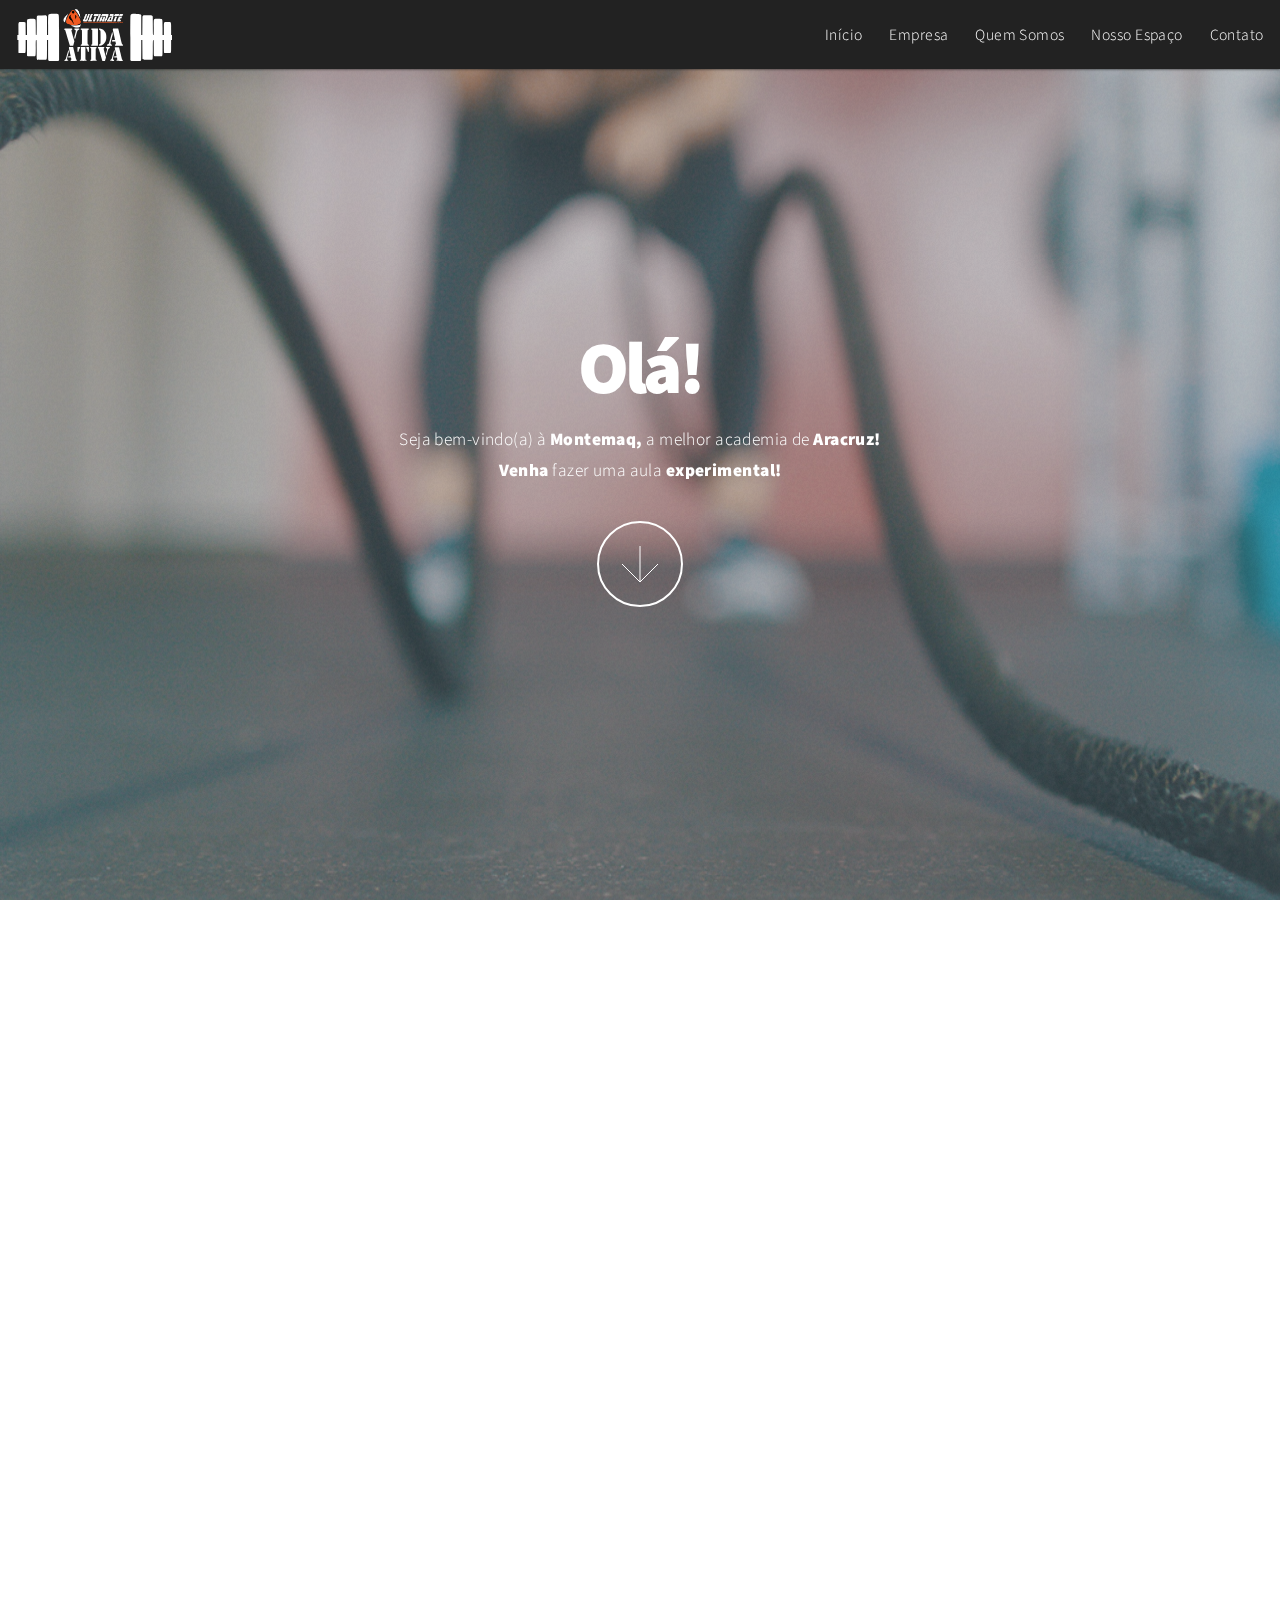
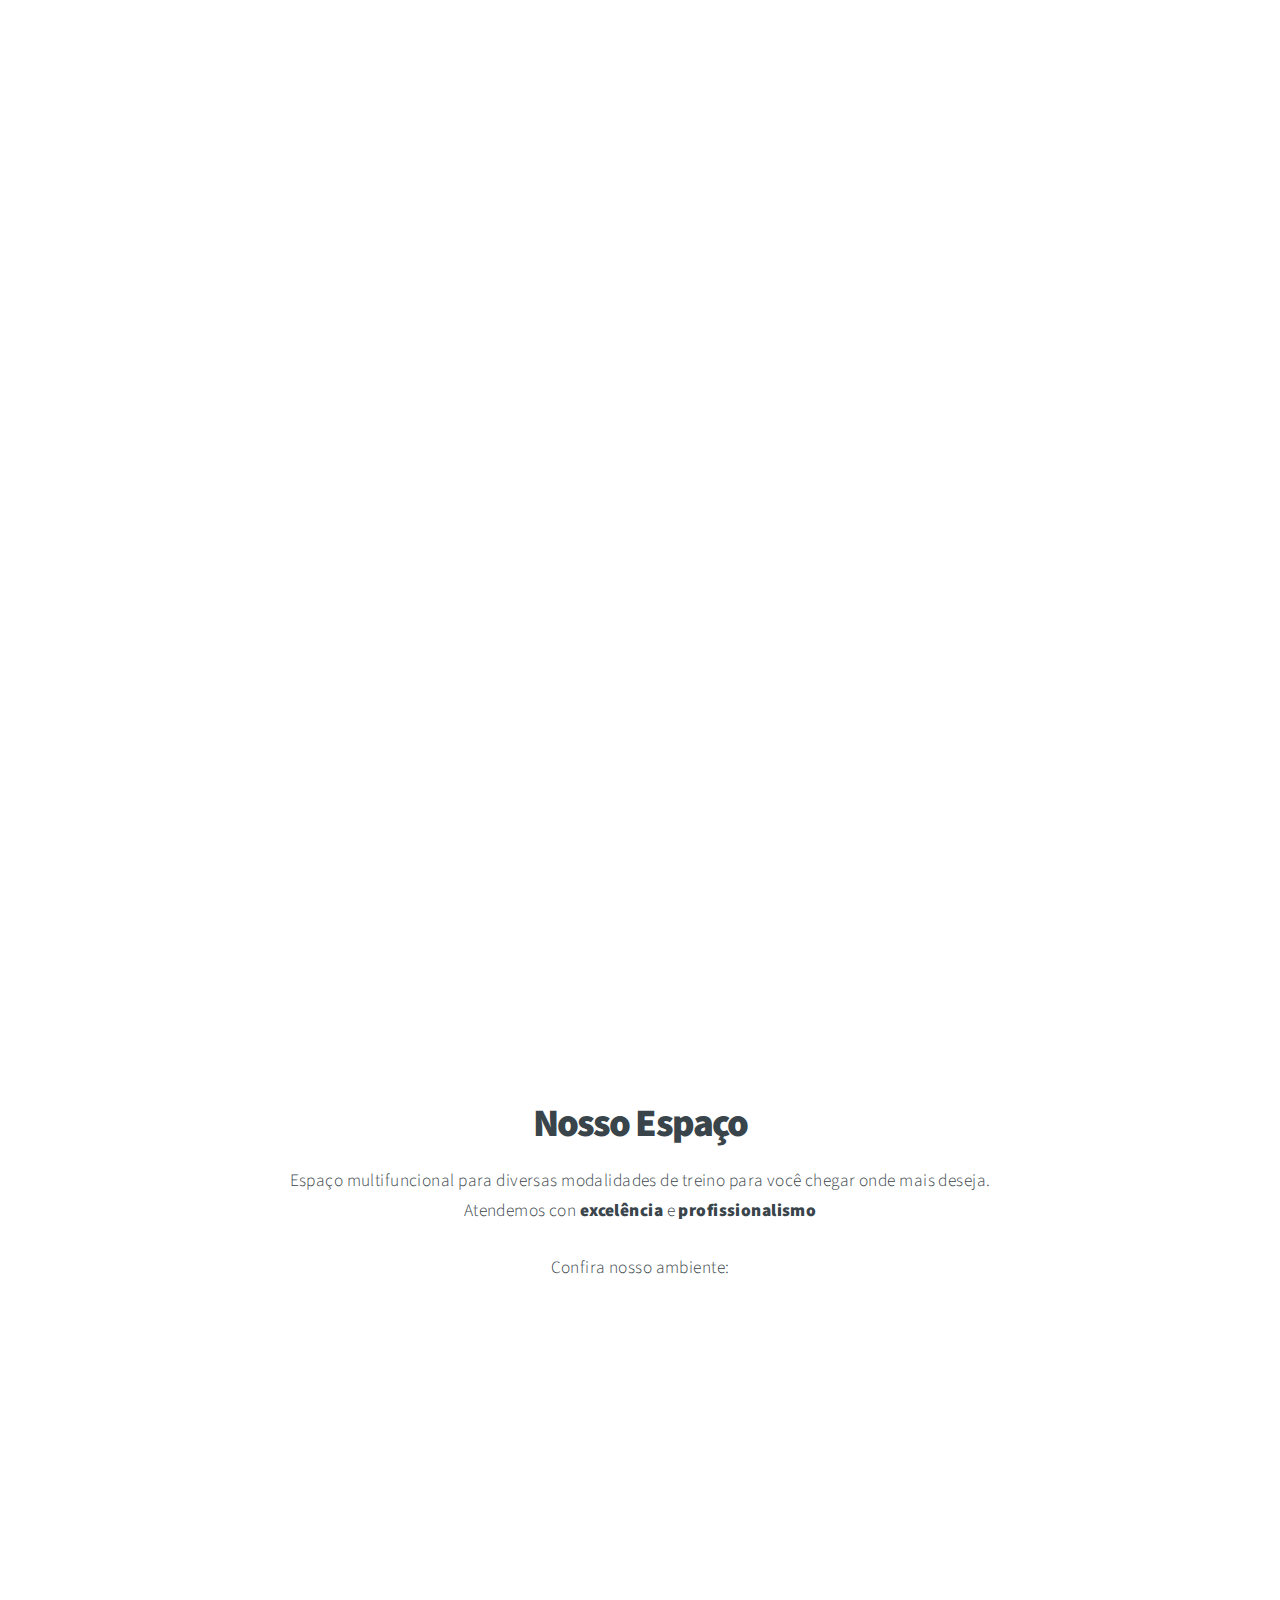
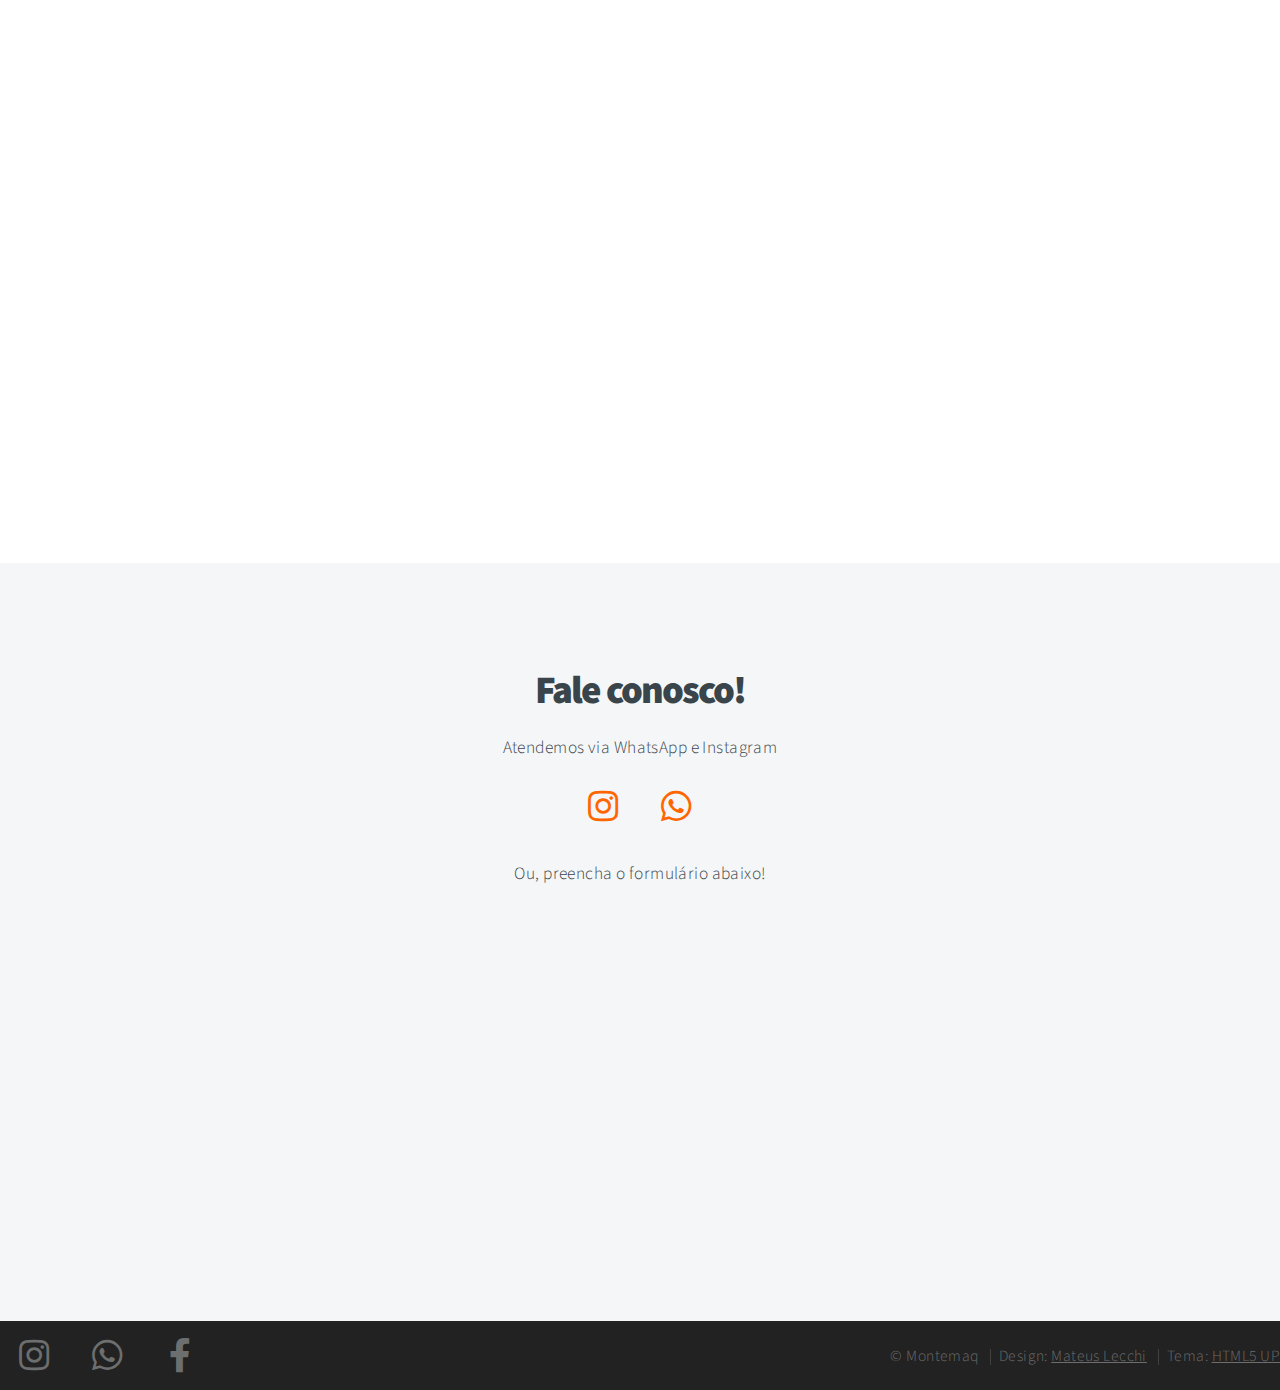
==== index.html @ 5dbc98a2 "First" ====
<!DOCTYPE HTML>
<!--
	Big Picture by HTML5 UP
	html5up.net | @ajlkn
	Free for personal and commercial use under the CCA 3.0 license (html5up.net/license)
-->
<html lang="pt-br">
	<head>
		<title>Montemaq</title>
		<meta charset="utf-8" />
		<meta name="description" content="Qualidade, competência e compromisso! Metalurgia, metalmecânica, entre em contato!">
		<meta name="keywords" content="metalurgia,mestalmecanica">
		<meta name="author" content="Montemaq">
		<meta name="theme-color" content="#ff6600"/>
		<link rel="manifest" href="manifest.json">
		<link rel="icon" href="images/icon.png" type="image/png">
		<link rel="apple-touch-icon" href="images/logo_apple.png">
		<meta name="viewport" content="width=device-width, initial-scale=1" />
		<link rel="stylesheet" href="assets/css/main.css" />
		<noscript><link rel="stylesheet" href="assets/css/noscript.css" /></noscript>
	</head>
	<body class="is-preload">

		<!-- Header -->
			<header id="header">
				<img src="images/logo.svg" alt="Logo Montemaq">
				<nav>
					<ul>
						<li><a href="#inicio">Início</a></li>
						<li><a href="#empresa">Empresa</a></li>
						<li><a href="#quemsomos">Quem Somos</a></li>
						<li><a href="#nossoespaco">Nosso Espaço</a></li>
						<li><a href="#contato">Contato</a></li>
					</ul>
				</nav>
			</header>

		<!-- inicio -->
			<section id="inicio" class="main style1 dark fullscreen">
				<div class="content">
					<header>
						<h2>Olá!</h2>
					</header>
					<p>Seja bem-vindo(a) à <strong>Montemaq,</strong> a melhor academia de <strong>Aracruz!</strong><br />
					<strong>Venha</strong> fazer uma aula <strong>experimental!</strong></p>
					<footer>
						<a href="#empresa" class="button style2 down">More</a>
					</footer>
				</div>
			</section>

		<!-- empresa -->
			<section id="empresa" class="main style2 right dark fullscreen">
				<div class="content box style2">
					<header>
						<h2>Seja Vida Ativa!</h2>
					</header>
					<p>Ambiente agradável, profissionais qualificados, excelente estrutura, ta esperando o que? <strong>Vem treinar com a gente!</strong></p>
				</div>
				<a href="#quemsomos" class="button style2 down anchored">Next</a>
			</section>

		<!-- quemsomos -->
			<section id="quemsomos" class="main style2 left dark fullscreen">
				<div class="content box style2">
					<header>
						<h2>Quem Somos</h2>
					</header>
					<p>Fundada em 2015 a Vida Ativa tem como objetivo atisfazer as necessidades de nossos clientes em relação à saúde física, estética e ao bem estar geral, com atividades físicas planejadas com muito criterio. Para isso procuramos reunir o melhor de nossas capacidades e do conhecimento científico disponível na concepção e desenvolvimento destas atividades, sempre na busca da melhor eficácia e qualidade na prestação desde serviço, num ambiente favorável, descontraído e prazeroso.</p>
				</div>
				<a href="#nossoespaco" class="button style2 down anchored">Next</a>
			</section>

		<!-- nossoespaco -->
			<section id="nossoespaco" class="main style3 primary">
				<div class="content">
					<header>
						<h2>Nosso Espaço</h2>
						<p>Espaço multifuncional para diversas modalidades de treino para você chegar onde mais deseja. Atendemos con <strong>excelência</strong> e <strong>profissionalismo</strong></p>
						<p>Confira nosso ambiente:</p>
					</header>

					<!-- Gallery  -->
						<div class="gallery">
							<article class="from-left">
								<a href="images/fulls/01.jpg" class="image fit"><img src="images/thumbs/01.png" title="The Anonymous Red" alt="" /></a>
							</article>
							<article class="from-right">
								<a href="images/fulls/02.jpg" class="image fit"><img src="images/thumbs/02.png" title="Airchitecture II" alt="" /></a>
							</article>
							<article class="from-left">
								<a href="images/fulls/03.jpg" class="image fit"><img src="images/thumbs/03.png" title="Air Lounge" alt="" /></a>
							</article>
							<article class="from-right">
								<a href="images/fulls/04.jpg" class="image fit"><img src="images/thumbs/04.png" title="Carry on" alt="" /></a>
							</article>
							<article class="from-left">
								<a href="images/fulls/05.jpg" class="image fit"><img src="images/thumbs/05.png" title="The sparkling shell" alt="" /></a>
							</article>
							<article class="from-right">
								<a href="images/fulls/06.jpg" class="image fit"><img src="images/thumbs/06.png" title="Bent IX" alt="" /></a>
							</article>
						</div>

				</div>
			</section>

		<!-- contato -->
			<section id="contato" class="main style3 secondary">
				<div class="content">
					<header>
						<h2>Fale conosco!</h2>
						<p>Atendemos via WhatsApp e Instagram</p>
						<ul class="icons">
							<li><a href="#" class="icon brands fa-instagram fa-2x" aria-label="Instagram"><span class="label">Instagram</span></a></li>
							<li><a href="#" class="icon brands fa-whatsapp fa-2x" aria-label="WhatsApp"><span class="label">WhatsApp</span></a></li>
						</ul>
						<p>Ou, preencha o formulário abaixo!</p>
					</header>
					<div class="box">
						<form method="post" action="#">
							<div class="fields">
								<div class="field half"><input type="text" aria-label="Nome" name="name" placeholder="Nome" /></div>
								<div class="field half"><input type="email" aria-label="Email" name="email" placeholder="Email" /></div>
								<div class="field"><textarea name="message" aria-label="Mensagem" placeholder="Mensagem" rows="4"></textarea></div>
							</div>
							<ul class="actions special">
								<li><input type="submit" value="Enviar Mensagem" /></li>
							</ul>
						</form>
					</div>
				</div>
			</section>

		<!-- Footer -->
			<footer id="footer">

				<!-- Icons -->
					<ul class="icons">
						<li><a href="#" class="icon brands fa-instagram fa-2x" aria-label="Instagram"><span class="label">Instagram</span></a></li>
						<li><a href="#" class="icon brands fa-whatsapp fa-2x" aria-label="WhatsApp"><span class="label">WhatsApp</span></a></li>
						<li><a href="#" class="icon brands fa-facebook-f fa-2x" aria-label="Facebook"><span class="label">Facebook</span></a></li>
					</ul>

				<!-- Menu -->
					<ul class="menu">
						<li>&copy; Montemaq</li>
						<li>Design: <a href="https://mateuslecchi.com.br" target="_blank" rel="noopener">Mateus Lecchi</a></li>
						<li>Tema: <a href="https://html5up.net" target="_blank" rel="noopener">HTML5 UP</a></li>
					</ul>

			</footer>

		<!-- Scripts -->
			<script src="assets/js/jquery.min.js"></script>
			<script src="assets/js/jquery.poptrox.min.js"></script>
			<script src="assets/js/jquery.scrolly.min.js"></script>
			<script src="assets/js/jquery.scrollex.min.js"></script>
			<script src="assets/js/browser.min.js"></script>
			<script src="assets/js/breakpoints.min.js"></script>
			<script src="assets/js/util.js"></script>
			<script src="assets/js/main.js"></script>

			<script>
				// This is the "Offline page" service worker

				// Add this below content to your HTML page, or add the js file to your page at the very top to register service worker

				// Check compatibility for the browser we're running this in
				if ("serviceWorker" in navigator) {
				if (navigator.serviceWorker.controller) {
					console.log("[PWA Builder] active service worker found, no need to register");
				} else {
					// Register the service worker
					navigator.serviceWorker
					.register("pwabuilder-sw.js", {
						scope: "./"
					})
					.then(function (reg) {
						console.log("[PWA Builder] Service worker has been registered for scope: " + reg.scope);
					});
				}
				}

			</script>

	</body>
</html>
---- assets/css/main.css ----
@import url("https://fonts.googleapis.com/css?family=Source+Sans+Pro:300,900");
@import url("fontawesome-all.min.css");

/*
	Big Picture by HTML5 UP
	html5up.net | @ajlkn
	Free for personal and commercial use under the CCA 3.0 license (html5up.net/license)
*/

html, body, div, span, applet, object,
iframe, h1, h2, h3, h4, h5, h6, p, blockquote,
pre, a, abbr, acronym, address, big, cite,
code, del, dfn, em, img, ins, kbd, q, s, samp,
small, strike, strong, sub, sup, tt, var, b,
u, i, center, dl, dt, dd, ol, ul, li, fieldset,
form, label, legend, table, caption, tbody,
tfoot, thead, tr, th, td, article, aside,
canvas, details, embed, figure, figcaption,
footer, header, hgroup, menu, nav, output, ruby,
section, summary, time, mark, audio, video {
	margin: 0;
	padding: 0;
	border: 0;
	font-size: 100%;
	font: inherit;
	vertical-align: baseline;}

article, aside, details, figcaption, figure,
footer, header, hgroup, menu, nav, section {
	display: block;}

body {
	line-height: 1;
}

ol, ul {
	list-style: none;
}

blockquote, q {
	quotes: none;
}

	blockquote:before, blockquote:after, q:before, q:after {
		content: '';
		content: none;
	}

table {
	border-collapse: collapse;
	border-spacing: 0;
}

body {
	-webkit-text-size-adjust: none;
}

mark {
	background-color: transparent;
	color: inherit;
}

input::-moz-focus-inner {
	border: 0;
	padding: 0;
}

input, select, textarea {
	-moz-appearance: none;
	-webkit-appearance: none;
	-ms-appearance: none;
	appearance: none;
}

/* Basic */

	@-ms-viewport {
		width: device-width;
	}

	html {
		height: 100%;
	}

	html {
		box-sizing: border-box;
	}

	*, *:before, *:after {
		box-sizing: inherit;
	}

	body {
		background: #ffffff;
		height: 100%;
		min-width: 320px;
	}

		body.is-preload *, body.is-preload *:before, body.is-preload *:after {
			-moz-animation: none !important;
			-webkit-animation: none !important;
			-ms-animation: none !important;
			animation: none !important;
			-moz-transition: none !important;
			-webkit-transition: none !important;
			-ms-transition: none !important;
			transition: none !important;
		}

/* Spinner */

	@-moz-keyframes spinner-rotate {
		0% {
			-moz-transform: scale(1) rotate(0deg);
			-webkit-transform: scale(1) rotate(0deg);
			-ms-transform: scale(1) rotate(0deg);
			transform: scale(1) rotate(0deg);
		}

		100% {
			-moz-transform: scale(1) rotate(360deg);
			-webkit-transform: scale(1) rotate(360deg);
			-ms-transform: scale(1) rotate(360deg);
			transform: scale(1) rotate(360deg);
		}
	}

	@-webkit-keyframes spinner-rotate {
		0% {
			-moz-transform: scale(1) rotate(0deg);
			-webkit-transform: scale(1) rotate(0deg);
			-ms-transform: scale(1) rotate(0deg);
			transform: scale(1) rotate(0deg);
		}

		100% {
			-moz-transform: scale(1) rotate(360deg);
			-webkit-transform: scale(1) rotate(360deg);
			-ms-transform: scale(1) rotate(360deg);
			transform: scale(1) rotate(360deg);
		}
	}

	@-ms-keyframes spinner-rotate {
		0% {
			-moz-transform: scale(1) rotate(0deg);
			-webkit-transform: scale(1) rotate(0deg);
			-ms-transform: scale(1) rotate(0deg);
			transform: scale(1) rotate(0deg);
		}

		100% {
			-moz-transform: scale(1) rotate(360deg);
			-webkit-transform: scale(1) rotate(360deg);
			-ms-transform: scale(1) rotate(360deg);
			transform: scale(1) rotate(360deg);
		}
	}

	@keyframes spinner-rotate {
		0% {
			-moz-transform: scale(1) rotate(0deg);
			-webkit-transform: scale(1) rotate(0deg);
			-ms-transform: scale(1) rotate(0deg);
			transform: scale(1) rotate(0deg);
		}

		100% {
			-moz-transform: scale(1) rotate(360deg);
			-webkit-transform: scale(1) rotate(360deg);
			-ms-transform: scale(1) rotate(360deg);
			transform: scale(1) rotate(360deg);
		}
	}

/* Loader */

	@-moz-keyframes spinner-show {
		0% {
			opacity: 0;
		}

		100% {
			opacity: 1;
		}
	}

	@-webkit-keyframes spinner-show {
		0% {
			opacity: 0;
		}

		100% {
			opacity: 1;
		}
	}

	@-ms-keyframes spinner-show {
		0% {
			opacity: 0;
		}

		100% {
			opacity: 1;
		}
	}

	@keyframes spinner-show {
		0% {
			opacity: 0;
		}

		100% {
			opacity: 1;
		}
	}

	@-moz-keyframes spinner-hide {
		0% {
			-moz-transform: scale(1) rotate(0deg);
			-webkit-transform: scale(1) rotate(0deg);
			-ms-transform: scale(1) rotate(0deg);
			transform: scale(1) rotate(0deg);
			color: #e5e6e7;
			z-index: 100001;
			opacity: 1;
		}

		99% {
			-moz-transform: scale(1) rotate(360deg);
			-webkit-transform: scale(1) rotate(360deg);
			-ms-transform: scale(1) rotate(360deg);
			transform: scale(1) rotate(360deg);
			color: #e5e6e7;
			z-index: 100001;
			opacity: 0;
		}

		100% {
			-moz-transform: scale(1) rotate(360deg);
			-webkit-transform: scale(1) rotate(360deg);
			-ms-transform: scale(1) rotate(360deg);
			transform: scale(1) rotate(360deg);
			color: #e5e6e7;
			z-index: -1;
			opacity: 0;
		}
	}

	@-webkit-keyframes spinner-hide {
		0% {
			-moz-transform: scale(1) rotate(0deg);
			-webkit-transform: scale(1) rotate(0deg);
			-ms-transform: scale(1) rotate(0deg);
			transform: scale(1) rotate(0deg);
			color: #e5e6e7;
			z-index: 100001;
			opacity: 1;
		}

		99% {
			-moz-transform: scale(1) rotate(360deg);
			-webkit-transform: scale(1) rotate(360deg);
			-ms-transform: scale(1) rotate(360deg);
			transform: scale(1) rotate(360deg);
			color: #e5e6e7;
			z-index: 100001;
			opacity: 0;
		}

		100% {
			-moz-transform: scale(1) rotate(360deg);
			-webkit-transform: scale(1) rotate(360deg);
			-ms-transform: scale(1) rotate(360deg);
			transform: scale(1) rotate(360deg);
			color: #e5e6e7;
			z-index: -1;
			opacity: 0;
		}
	}

	@-ms-keyframes spinner-hide {
		0% {
			-moz-transform: scale(1) rotate(0deg);
			-webkit-transform: scale(1) rotate(0deg);
			-ms-transform: scale(1) rotate(0deg);
			transform: scale(1) rotate(0deg);
			color: #e5e6e7;
			z-index: 100001;
			opacity: 1;;
		}

		99% {
			-moz-transform: scale(1) rotate(360deg);
			-webkit-transform: scale(1) rotate(360deg);
			-ms-transform: scale(1) rotate(360deg);
			transform: scale(1) rotate(360deg);
			color: #e5e6e7;
			z-index: 100001;
			opacity: 0;
		}

		100% {
			-moz-transform: scale(1) rotate(360deg);
			-webkit-transform: scale(1) rotate(360deg);
			-ms-transform: scale(1) rotate(360deg);
			transform: scale(1) rotate(360deg);
			color: #e5e6e7;
			z-index: -1;
			opacity: 0;
		}
	}

	@keyframes spinner-hide {
		0% {
			-moz-transform: scale(1) rotate(0deg);
			-webkit-transform: scale(1) rotate(0deg);
			-ms-transform: scale(1) rotate(0deg);
			transform: scale(1) rotate(0deg);
			color: #e5e6e7;
			z-index: 100001;
			opacity: 1;
		}

		99% {
			-moz-transform: scale(1) rotate(360deg);
			-webkit-transform: scale(1) rotate(360deg);
			-ms-transform: scale(1) rotate(360deg);
			transform: scale(1) rotate(360deg);
			color: #e5e6e7;
			z-index: 100001;
			opacity: 0;
		}

		100% {
			-moz-transform: scale(1) rotate(360deg);
			-webkit-transform: scale(1) rotate(360deg);
			-ms-transform: scale(1) rotate(360deg);
			transform: scale(1) rotate(360deg);
			color: #e5e6e7;
			z-index: -1;
			opacity: 0;
		}
	}

	@-moz-keyframes overlay-hide {
		0% {
			opacity: 1;
			z-index: 100000;
		}

		15% {
			opacity: 1;
			z-index: 100000;
		}

		99% {
			opacity: 0;
			z-index: 100000;
		}

		100% {
			opacity: 0;
			z-index: -1;
		}
	}

	@-webkit-keyframes overlay-hide {
		0% {
			opacity: 1;
			z-index: 100000;
		}

		15% {
			opacity: 1;
			z-index: 100000;
		}

		99% {
			opacity: 0;
			z-index: 100000;
		}

		100% {
			opacity: 0;
			z-index: -1;
		}
	}

	@-ms-keyframes overlay-hide {
		0% {
			opacity: 1;
			z-index: 100000;
		}

		15% {
			opacity: 1;
			z-index: 100000;
		}

		99% {
			opacity: 0;
			z-index: 100000;
		}

		100% {
			opacity: 0;
			z-index: -1;
		}
	}

	@keyframes overlay-hide {
		0% {
			opacity: 1;
			z-index: 100000;
		}

		15% {
			opacity: 1;
			z-index: 100000;
		}

		99% {
			opacity: 0;
			z-index: 100000;
		}

		100% {
			opacity: 0;
			z-index: -1;
		}
	}

	body {
		text-decoration: none;
	}

		body:before {
			-moz-animation: spinner-show 1s ease forwards, spinner-hide 1s ease-in-out forwards !important;
			-webkit-animation: spinner-show 1s ease forwards, spinner-hide 1s ease-in-out forwards !important;
			-ms-animation: spinner-show 1s ease forwards, spinner-hide 1s ease-in-out forwards !important;
			animation: spinner-show 1s ease forwards, spinner-hide 1s ease-in-out forwards !important;
			-moz-transform-origin: 50% 40%;
			-webkit-transform-origin: 50% 40%;
			-ms-transform-origin: 50% 40%;
			transform-origin: 50% 40%;
			-moz-osx-font-smoothing: grayscale;
			-webkit-font-smoothing: antialiased;
			font-family: FontAwesome;
			font-style: normal;
			font-weight: normal;
			text-transform: none !important;
			color: #e5e6e7;
			content: url(/assets/css/images/alter.svg);
			cursor: default;
			display: block;
			font-size: 2em;
			height: 2em;
			left: 50%;
			line-height: 2em;
			margin: -1em 0 0 -1em;
			opacity: 0;
			position: fixed;
			text-align: center;
			top: 50%;
			width: 2em;
			z-index: -1;
		}

		body:after {
			-moz-animation: overlay-hide 1.5s ease-in forwards !important;
			-webkit-animation: overlay-hide 1.5s ease-in forwards !important;
			-ms-animation: overlay-hide 1.5s ease-in forwards !important;
			animation: overlay-hide 1.5s ease-in forwards !important;
			background: #ffffff;
			content: '';
			display: block;
			height: 100%;
			left: 0;
			opacity: 0;
			position: fixed;
			top: 0;
			width: 100%;
			z-index: -1;
		}

		body.is-preload:before {
			-moz-animation: spinner-show 1.5s 1 0.25s ease forwards, spinner-rotate 1s infinite linear !important;
			-webkit-animation: spinner-show 1.5s 1 0.25s ease forwards, spinner-rotate 1s infinite linear !important;
			-ms-animation: spinner-show 1.5s 1 0.25s ease forwards, spinner-rotate 1s infinite linear !important;
			animation: spinner-show 1.5s 1 0.25s ease forwards, spinner-rotate 1s infinite linear !important;
			z-index: 100001;
		}

		body.is-preload:after {
			-moz-animation: none !important;
			-webkit-animation: none !important;
			-ms-animation: none !important;
			animation: none !important;
			opacity: 1;
			z-index: 100000;
		}

	@media (-webkit-min-device-pixel-ratio: 2) {

		body:before {
			line-height: 2.025em;
		}

	}

/* Type */

	body, input, textarea, select {
		font-family: "Source Sans Pro", "sans-serif";
		font-weight: 300;
		font-size: 18pt;
		line-height: 1.75em;
		color: #39454b;
		letter-spacing: 0.025em;
	}

		@media screen and (max-width: 1920px) {

			body, input, textarea, select {
				font-size: 17pt;
			}

		}

		@media screen and (max-width: 1680px) {

			body, input, textarea, select {
				font-size: 15pt;
			}

		}

		@media screen and (max-width: 1280px) {

			body, input, textarea, select {
				font-size: 13pt;
			}

		}

		@media screen and (max-width: 1000px) {

			body, input, textarea, select {
				font-size: 13pt;
			}

		}

		@media screen and (max-width: 736px) {

			body, input, textarea, select {
				font-size: 12pt;
				line-height: 1.5em;
			}

		}

	h1, h2, h3, h4, h5, h6 {
		font-weight: 900;
		color: inherit;
		letter-spacing: -0.0325em;
	}

		h1 a, h2 a, h3 a, h4 a, h5 a, h6 a {
			color: inherit;
			text-decoration: none;
		}

	h2 {
		font-size: 2.25em;
		line-height: 1.25em;
		letter-spacing: -0.05em;
	}

	@media screen and (max-width: 736px) {

		h2 {
			font-size: 1.5em;
		}

	}

	strong, b {
		font-weight: 900;
		color: inherit;
	}

	em, i {
		font-style: italic;
	}

	a {
		-moz-transition: color 0.2s ease-in-out;
		-webkit-transition: color 0.2s ease-in-out;
		-ms-transition: color 0.2s ease-in-out;
		transition: color 0.2s ease-in-out;
		color: #ff6600;
	}

	sub {
		position: relative;
		top: 0.5em;
		font-size: 0.8em;
	}

	sup {
		position: relative;
		top: -0.5em;
		font-size: 0.8em;
	}

	hr {
		border: 0;
		border-top: solid 1px #e5e6e7;
	}

	blockquote {
		border-left: solid 0.5em #e5e6e7;
		padding: 1em 0 1em 2em;
		font-style: italic;
	}

	p, ul, ol, dl, table {
		margin-bottom: 1em;
	}

/* Box */

	.box {
		background: #ffffff;
		color: #39454b;
		padding: 2em;
	}

		.box > :last-child {
			margin-bottom: 0;
		}

		.box.style2 {
			padding: 3.5em 2.5em 3.5em 2.5em;
		}

		@media screen and (max-width: 736px) {

			.box {
				padding: 1em;
			}

				.box.style2 {
					padding: 1.5em 1.25em 1.5em 1.25em;
					background-color: rgba(255, 255, 255, 0.9);
				}

		}

/* Button */

	input[type="button"],
	input[type="submit"],
	input[type="reset"],
	.button,
	button {
		-moz-appearance: none;
		-webkit-appearance: none;
		-ms-appearance: none;
		appearance: none;
		-moz-transition: background-color 0.2s ease-in-out;
		-webkit-transition: background-color 0.2s ease-in-out;
		-ms-transition: background-color 0.2s ease-in-out;
		transition: background-color 0.2s ease-in-out;
		background-color: #ff6600;
		border: 0;
		border-radius: 3.5em;
		color: #ffffff;
		cursor: pointer;
		display: inline-block;
		height: 3.5em;
		line-height: 3.5em;
		outline: 0;
		padding: 0 2em 0 2em;
		position: relative;
		text-align: center;
		text-decoration: none;
	}

		input[type="button"].down,
		input[type="submit"].down,
		input[type="reset"].down,
		.button.down,
		button.down {
			width: 5em;
			height: 5em;
			line-height: 4.5em;
			padding: 0;
			background-image: url("images/dark-arrow.svg");
			background-position: center center;
			background-repeat: no-repeat;
			text-indent: -10em;
			overflow: hidden;
		}

			input[type="button"].down.anchored,
			input[type="submit"].down.anchored,
			input[type="reset"].down.anchored,
			.button.down.anchored,
			button.down.anchored {
				bottom: 0;
				border-bottom: 0;
				border-radius: 3em 3em 0 0;
				height: 4.5em;
				margin-left: -2.5em;
			}

		input[type="button"].anchored,
		input[type="submit"].anchored,
		input[type="reset"].anchored,
		.button.anchored,
		button.anchored {
			position: absolute;
			left: 50%;
		}

		input[type="button"]:hover,
		input[type="submit"]:hover,
		input[type="reset"]:hover,
		.button:hover,
		button:hover {
			background-color: #ff6600bb;
		}

		input[type="button"]:active,
		input[type="submit"]:active,
		input[type="reset"]:active,
		.button:active,
		button:active {
			background-color: #ff6600bb;
		}

		input[type="button"].style2,
		input[type="submit"].style2,
		input[type="reset"].style2,
		.button.style2,
		button.style2 {
			background-color: transparent;
			border: solid 2px #e5e6e7;
			color: inherit;
		}

			input[type="button"].style2:hover,
			input[type="submit"].style2:hover,
			input[type="reset"].style2:hover,
			.button.style2:hover,
			button.style2:hover {
				background-color: rgba(229, 230, 231, 0.25);
			}

			input[type="button"].style2:active,
			input[type="submit"].style2:active,
			input[type="reset"].style2:active,
			.button.style2:active,
			button.style2:active {
				background-color: rgba(229, 230, 231, 0.375);
			}

			input[type="button"].style2.down,
			input[type="submit"].style2.down,
			input[type="reset"].style2.down,
			.button.style2.down,
			button.style2.down {
				background-image: url("images/arrow.svg");
			}

/* Form */

	form {
		margin: 0 0 2em 0;
	}

		form > :last-child {
			margin-bottom: 0;
		}

		form > .fields {
			display: -moz-flex;
			display: -webkit-flex;
			display: -ms-flex;
			display: flex;
			-moz-flex-wrap: wrap;
			-webkit-flex-wrap: wrap;
			-ms-flex-wrap: wrap;
			flex-wrap: wrap;
			width: calc(100% + 3em);
			margin: -1.5em 0 2em -1.5em;
		}

			form > .fields > .field {
				-moz-flex-grow: 0;
				-webkit-flex-grow: 0;
				-ms-flex-grow: 0;
				flex-grow: 0;
				-moz-flex-shrink: 0;
				-webkit-flex-shrink: 0;
				-ms-flex-shrink: 0;
				flex-shrink: 0;
				padding: 1.5em 0 0 1.5em;
				width: calc(100% - 1.5em);
			}

				form > .fields > .field.half {
					width: calc(50% - 0.75em);
				}

				form > .fields > .field.third {
					width: calc(100%/3 - 0.5em);
				}

				form > .fields > .field.quarter {
					width: calc(25% - 0.375em);
				}

		@media screen and (max-width: 480px) {

			form > .fields {
				width: calc(100% + 2em);
				margin: -1em 0 2em -1em;
			}

				form > .fields > .field {
					padding: 1em 0 0 1em;
					width: calc(100% - 1em);
				}

					form > .fields > .field.half {
						width: calc(100% - 1em);
					}

					form > .fields > .field.third {
						width: calc(100% - 1em);
					}

					form > .fields > .field.quarter {
						width: calc(100% - 1em);
					}

		}

	label {
		display: block;
	}

	input[type="text"],
	input[type="password"],
	input[type="email"],
	input[type="tel"],
	input[type="search"],
	input[type="url"],
	select,
	textarea {
		-moz-appearance: none;
		-webkit-appearance: none;
		-ms-appearance: none;
		appearance: none;
		-moz-transition: border-color 0.2s ease-in-out, color 0.2s ease-in-out;
		-webkit-transition: border-color 0.2s ease-in-out, color 0.2s ease-in-out;
		-ms-transition: border-color 0.2s ease-in-out, color 0.2s ease-in-out;
		transition: border-color 0.2s ease-in-out, color 0.2s ease-in-out;
		color: #39454b;
		display: block;
		width: 100%;
		padding: 0.65em 0.75em;
		background: none;
		border: solid 2px #e5e6e7;
		color: inherit;
		border-radius: 0.5em;
		outline: none;
	}

		input[type="text"]:focus,
		input[type="password"]:focus,
		input[type="email"]:focus,
		input[type="tel"]:focus,
		input[type="search"]:focus,
		input[type="url"]:focus,
		select:focus,
		textarea:focus {
			border-color: #9ac8e9;
		}

	input[type="text"],
	input[type="password"],
	input[type="email"],
	input[type="tel"],
	input[type="search"],
	input[type="url"],
	select {
		line-height: 1.35em;
	}

	textarea {
		min-height: 8em;
	}

	::-moz-focus-inner {
		border: 0;
	}

	::-webkit-input-placeholder {
		opacity: 0.375;
	}

	:-moz-placeholder {
		opacity: 0.375;
	}

	::-moz-placeholder {
		opacity: 0.375;
	}

	:-ms-input-placeholder {
		opacity: 0.375;
	}

/* Icon */

	.icon {
		text-decoration: none;
		position: relative;
		text-decoration: none;
	}

		.icon:before {
			-moz-osx-font-smoothing: grayscale;
			-webkit-font-smoothing: antialiased;
			display: inline-block;
			font-style: normal;
			font-variant: normal;
			text-rendering: auto;
			line-height: 1;
			text-transform: none !important;
			font-family: 'Font Awesome 5 Free';
			font-weight: 400;
		}

		.icon:before {
			line-height: inherit;
		}

		.icon > .label {
			display: none;
		}

		.icon.solid:before {
			font-weight: 900;
		}

		.icon.brands:before {
			font-family: 'Font Awesome 5 Brands';
		}

/* Image */

	.image {
		position: relative;
		display: inline-block;
	}

		.image:before {
			content: '';
			position: absolute;
			left: 0;
			top: 0;
			width: 100%;
			height: 100%;
			background: url("images/overlay.png");
		}

		.image img {
			display: block;
			width: 100%;
		}

		.image.featured {
			display: block;
			width: 100%;
			margin: 0 0 2em 0;
		}

		.image.fit {
			display: block;
			width: 100%;
		}

		.image.left {
			float: left;
			margin: 0 2em 2em 0;
		}

		.image.centered {
			display: block;
			margin: 0 0 2em 0;
		}

			.image.centered img {
				margin: 0 auto;
				width: auto;
			}

/* List */

	ul.default {
		list-style: disc;
		padding-left: 1em;
	}

		ul.default li {
			padding-left: 0.5em;
		}

	ul.menu {
		cursor: default;
	}

		ul.menu li {
			display: inline-block;
			line-height: 1em;
			border-left: solid 1px #e5e6e7;
			padding: 0 0 0 0.5em;
			margin: 0 0 0 0.5em;
		}

			ul.menu li:first-child {
				border-left: 0;
				padding-left: 0;
				margin-left: 0;
			}

	ol.default {
		list-style: decimal;
		padding-left: 1.25em;
	}

		ol.default li {
			padding-left: 0.25em;
		}

/* Actions */

	ul.actions {
		display: -moz-flex;
		display: -webkit-flex;
		display: -ms-flex;
		display: flex;
		cursor: default;
		list-style: none;
		margin-left: -1em;
		padding-left: 0;
	}

		ul.actions li {
			padding: 0 0 0 1em;
			vertical-align: middle;
		}

		ul.actions.special {
			-moz-justify-content: center;
			-webkit-justify-content: center;
			-ms-justify-content: center;
			justify-content: center;
			width: 100%;
			margin-left: 0;
		}

			ul.actions.special li:first-child {
				padding-left: 0;
			}

		ul.actions.stacked {
			-moz-flex-direction: column;
			-webkit-flex-direction: column;
			-ms-flex-direction: column;
			flex-direction: column;
			margin-left: 0;
		}

			ul.actions.stacked li {
				padding: 1.3em 0 0 0;
			}

				ul.actions.stacked li:first-child {
					padding-top: 0;
				}

		ul.actions.fit {
			width: calc(100% + 1em);
		}

			ul.actions.fit li {
				-moz-flex-grow: 1;
				-webkit-flex-grow: 1;
				-ms-flex-grow: 1;
				flex-grow: 1;
				-moz-flex-shrink: 1;
				-webkit-flex-shrink: 1;
				-ms-flex-shrink: 1;
				flex-shrink: 1;
				width: 100%;
			}

				ul.actions.fit li > * {
					width: 100%;
				}

			ul.actions.fit.stacked {
				width: 100%;
			}

		@media screen and (max-width: 480px) {

			ul.actions:not(.fixed) {
				-moz-flex-direction: column;
				-webkit-flex-direction: column;
				-ms-flex-direction: column;
				flex-direction: column;
				margin-left: 0;
				width: 100% !important;
			}

				ul.actions:not(.fixed) li {
					-moz-flex-grow: 1;
					-webkit-flex-grow: 1;
					-ms-flex-grow: 1;
					flex-grow: 1;
					-moz-flex-shrink: 1;
					-webkit-flex-shrink: 1;
					-ms-flex-shrink: 1;
					flex-shrink: 1;
					padding: 1em 0 0 0;
					text-align: center;
					width: 100%;
				}

					ul.actions:not(.fixed) li > * {
						width: 100%;
					}

					ul.actions:not(.fixed) li:first-child {
						padding-top: 0;
					}

					ul.actions:not(.fixed) li input[type="submit"],
					ul.actions:not(.fixed) li input[type="reset"],
					ul.actions:not(.fixed) li input[type="button"],
					ul.actions:not(.fixed) li button,
					ul.actions:not(.fixed) li .button {
						width: 100%;
					}

						ul.actions:not(.fixed) li input[type="submit"].icon:before,
						ul.actions:not(.fixed) li input[type="reset"].icon:before,
						ul.actions:not(.fixed) li input[type="button"].icon:before,
						ul.actions:not(.fixed) li button.icon:before,
						ul.actions:not(.fixed) li .button.icon:before {
							margin-left: -0.5rem;
						}

		}

/* Icons */

	ul.icons {
		cursor: default;
	}

		ul.icons li {
			display: inline-block;
		}

		ul.icons a {
			display: inline-block;
			width: 2em;
			height: 2em;
			line-height: 2em;
			text-align: center;
			border: 0;
		}

/* Sections/Article */

	header {
		margin-bottom: 1em;
	}

		header p {
			display: block;
			margin: 1em 0 0 0;
			padding: 0 0 0.5em 0;
		}

	footer {
		margin-top: 2em;
	}

/* Table */

	table {
		width: 100%;
	}

		table.default {
			width: 100%;
		}

			table.default tbody tr:nth-child(2n+2) {
				background: rgba(229, 230, 231, 0.5);
			}

			table.default td {
				padding: 0.5em 1em 0.5em 1em;
			}

			table.default th {
				text-align: left;
				font-weight: 900;
				padding: 0.5em 1em 0.5em 1em;
			}

			table.default thead {
				background: #39454b;
				color: #ffffff;
			}

			table.default tfoot {
				background: #e5e6e7;
			}

/* Poptrox */

	.poptrox-popup {
		-moz-box-sizing: content-box;
		-webkit-box-sizing: content-box;
		-ms-box-sizing: content-box;
		box-sizing: content-box;
		background: #fff;
		padding-bottom: 3em;
		box-shadow: 0 0.1em 0.15em 0 rgba(0, 0, 0, 0.15);
	}

		.poptrox-popup .loader {
			position: absolute;
			top: 50%;
			left: 50%;
			margin: -1em 0 0 -1em;
			width: 2em;
			height: 2em;
			display: block;
			font-size: 2em;
		}

			.poptrox-popup .loader:before {
				-moz-animation: spinner-rotate 0.75s infinite linear !important;
				-webkit-animation: spinner-rotate 0.75s infinite linear !important;
				-ms-animation: spinner-rotate 0.75s infinite linear !important;
				animation: spinner-rotate 0.75s infinite linear !important;
				-moz-osx-font-smoothing: grayscale;
				-webkit-font-smoothing: antialiased;
				font-family: FontAwesome;
				font-style: normal;
				font-weight: normal;
				text-transform: none !important;
				color: #e5e6e7;
				content: '\f1ce';
				cursor: default;
				display: block;
				height: 2em;
				left: 0;
				line-height: 2em;
				position: absolute;
				text-align: center;
				top: 0;
				width: 2em;
			}

		.poptrox-popup .caption {
			position: absolute;
			bottom: 0;
			left: 0;
			background: #ffffff;
			width: 100%;
			height: 3em;
			line-height: 2.8em;
			text-align: center;
			cursor: default;
			z-index: 1;
			font-size: 0.9em;
		}

		.poptrox-popup .nav-next,
		.poptrox-popup .nav-previous {
			-moz-transition: opacity 0.2s ease-in-out;
			-webkit-transition: opacity 0.2s ease-in-out;
			-ms-transition: opacity 0.2s ease-in-out;
			transition: opacity 0.2s ease-in-out;
			position: absolute;
			top: 0;
			width: 50%;
			height: 100%;
			opacity: 0;
			cursor: pointer;
			background: rgba(0, 0, 0, 0.01);
			-webkit-tap-highlight-color: rgba(255, 255, 255, 0);
		}

		.poptrox-popup .nav-next:before,
		.poptrox-popup .nav-previous:before {
			content: '';
			position: absolute;
			width: 96px;
			height: 64px;
			background: url("images/poptrox-nav.svg");
			top: calc(50% - 1.5em);
			margin: -32px 0 0 0;
		}

		.poptrox-popup:hover .nav-next,
		.poptrox-popup:hover .nav-previous {
			opacity: 0.5;
		}

		.poptrox-popup:hover .nav-next:hover,
		.poptrox-popup:hover .nav-previous:hover {
			opacity: 1.0;
		}

		.poptrox-popup .nav-previous:before {
			-moz-transform: scaleX(-1);
			-webkit-transform: scaleX(-1);
			-ms-transform: scaleX(-1);
			transform: scaleX(-1);
			-ms-filter: "FlipH";
			filter: FlipH;
		}

		.poptrox-popup .nav-next {
			right: 0;
		}

			.poptrox-popup .nav-next:before {
				right: 0;
			}

		.poptrox-popup .nav-previous {
			left: 0;
		}

			.poptrox-popup .nav-previous:before {
				left: 0;
			}

		.poptrox-popup .closer {
			-moz-transition: opacity 0.2s ease-in-out;
			-webkit-transition: opacity 0.2s ease-in-out;
			-ms-transition: opacity 0.2s ease-in-out;
			transition: opacity 0.2s ease-in-out;
			position: absolute;
			top: 0;
			right: 0;
			width: 64px;
			height: 64px;
			text-indent: -9999px;
			z-index: 2;
			opacity: 0;
			-webkit-tap-highlight-color: rgba(255, 255, 255, 0);
		}

			.poptrox-popup .closer:before {
				content: '';
				display: block;
				position: absolute;
				right: 16px;
				top: 16px;
				width: 40px;
				height: 40px;
				border-radius: 100%;
				box-shadow: inset 0 0 0 2px #fff;
				background: url("images/poptrox-closer.svg") center center;
				color: #ffffff !important;
			}

		.poptrox-popup:hover .closer {
			opacity: 0.5;
		}

			.poptrox-popup:hover .closer:hover {
				opacity: 1.0;
			}

		body.is-touch .poptrox-popup .nav-next,
		body.is-touch .poptrox-popup .nav-previous,
		body.is-touch .poptrox-popup .closer {
			opacity: 1.0 !important;
		}

		@media screen and (max-width: 736px) {

			.poptrox-popup .nav-next:before,
			.poptrox-popup .nav-previous:before {
				width: 48px;
				height: 32px;
				background-size: contain;
				margin: -16px 0 0 0;
			}

			.poptrox-popup .closer:before {
				right: 12px;
				top: 12px;
				width: 20px;
				height: 20px;
				box-shadow: inset 0 0 0 1px #fff;
				background-size: contain;
				opacity: 0.65;
			}

		}

/* Gallery */

	.gallery {
		display: -moz-flex;
		display: -webkit-flex;
		display: -ms-flex;
		display: flex;
		-moz-flex-wrap: wrap;
		-webkit-flex-wrap: wrap;
		-ms-flex-wrap: wrap;
		flex-wrap: wrap;
		width: 45em;
		max-width: 100%;
		margin: 0 auto 2em auto;
	}

		.gallery article {
			-moz-transition: -moz-transform 1s ease, opacity 1s ease;
			-webkit-transition: -webkit-transform 1s ease, opacity 1s ease;
			-ms-transition: -ms-transform 1s ease, opacity 1s ease;
			transition: transform 1s ease, opacity 1s ease;
			-moz-transform: translateX(0);
			-webkit-transform: translateX(0);
			-ms-transform: translateX(0);
			transform: translateX(0);
			width: 50%;
			position: relative;
			opacity: 1.0;
		}

			.gallery article .image {
				margin: 0;
				display: block;
			}

			.gallery article:nth-last-child(1n) {
				-moz-transition-delay: 0.05s;
				-webkit-transition-delay: 0.05s;
				-ms-transition-delay: 0.05s;
				transition-delay: 0.05s;
			}

			.gallery article:nth-last-child(2n) {
				-moz-transition-delay: 0.05s;
				-webkit-transition-delay: 0.05s;
				-ms-transition-delay: 0.05s;
				transition-delay: 0.05s;
			}

			.gallery article:nth-last-child(2n) {
				-moz-transition-delay: 0.1s;
				-webkit-transition-delay: 0.1s;
				-ms-transition-delay: 0.1s;
				transition-delay: 0.1s;
			}

			.gallery article:nth-last-child(3n) {
				-moz-transition-delay: 0.1s;
				-webkit-transition-delay: 0.1s;
				-ms-transition-delay: 0.1s;
				transition-delay: 0.1s;
			}

			.gallery article:nth-last-child(3n) {
				-moz-transition-delay: 0.15s;
				-webkit-transition-delay: 0.15s;
				-ms-transition-delay: 0.15s;
				transition-delay: 0.15s;
			}

			.gallery article:nth-last-child(4n) {
				-moz-transition-delay: 0.15s;
				-webkit-transition-delay: 0.15s;
				-ms-transition-delay: 0.15s;
				transition-delay: 0.15s;
			}

			.gallery article:nth-last-child(4n) {
				-moz-transition-delay: 0.2s;
				-webkit-transition-delay: 0.2s;
				-ms-transition-delay: 0.2s;
				transition-delay: 0.2s;
			}

			.gallery article:nth-last-child(5n) {
				-moz-transition-delay: 0.2s;
				-webkit-transition-delay: 0.2s;
				-ms-transition-delay: 0.2s;
				transition-delay: 0.2s;
			}

			.gallery article:nth-last-child(5n) {
				-moz-transition-delay: 0.25s;
				-webkit-transition-delay: 0.25s;
				-ms-transition-delay: 0.25s;
				transition-delay: 0.25s;
			}

			.gallery article:nth-last-child(6n) {
				-moz-transition-delay: 0.25s;
				-webkit-transition-delay: 0.25s;
				-ms-transition-delay: 0.25s;
				transition-delay: 0.25s;
			}

			.gallery article:nth-last-child(6n) {
				-moz-transition-delay: 0.3s;
				-webkit-transition-delay: 0.3s;
				-ms-transition-delay: 0.3s;
				transition-delay: 0.3s;
			}

			.gallery article:nth-last-child(7n) {
				-moz-transition-delay: 0.3s;
				-webkit-transition-delay: 0.3s;
				-ms-transition-delay: 0.3s;
				transition-delay: 0.3s;
			}

			.gallery article:nth-last-child(7n) {
				-moz-transition-delay: 0.35s;
				-webkit-transition-delay: 0.35s;
				-ms-transition-delay: 0.35s;
				transition-delay: 0.35s;
			}

			.gallery article:nth-last-child(8n) {
				-moz-transition-delay: 0.35s;
				-webkit-transition-delay: 0.35s;
				-ms-transition-delay: 0.35s;
				transition-delay: 0.35s;
			}

			.gallery article:nth-last-child(8n) {
				-moz-transition-delay: 0.4s;
				-webkit-transition-delay: 0.4s;
				-ms-transition-delay: 0.4s;
				transition-delay: 0.4s;
			}

			.gallery article:nth-last-child(9n) {
				-moz-transition-delay: 0.4s;
				-webkit-transition-delay: 0.4s;
				-ms-transition-delay: 0.4s;
				transition-delay: 0.4s;
			}

			.gallery article:nth-last-child(9n) {
				-moz-transition-delay: 0.45s;
				-webkit-transition-delay: 0.45s;
				-ms-transition-delay: 0.45s;
				transition-delay: 0.45s;
			}

			.gallery article:nth-last-child(10n) {
				-moz-transition-delay: 0.45s;
				-webkit-transition-delay: 0.45s;
				-ms-transition-delay: 0.45s;
				transition-delay: 0.45s;
			}

			.gallery article:nth-last-child(10n) {
				-moz-transition-delay: 0.5s;
				-webkit-transition-delay: 0.5s;
				-ms-transition-delay: 0.5s;
				transition-delay: 0.5s;
			}

			.gallery article:nth-last-child(11n) {
				-moz-transition-delay: 0.5s;
				-webkit-transition-delay: 0.5s;
				-ms-transition-delay: 0.5s;
				transition-delay: 0.5s;
			}

			.gallery article:nth-last-child(11n) {
				-moz-transition-delay: 0.55s;
				-webkit-transition-delay: 0.55s;
				-ms-transition-delay: 0.55s;
				transition-delay: 0.55s;
			}

			.gallery article:nth-last-child(12n) {
				-moz-transition-delay: 0.55s;
				-webkit-transition-delay: 0.55s;
				-ms-transition-delay: 0.55s;
				transition-delay: 0.55s;
			}

			.gallery article:nth-last-child(12n) {
				-moz-transition-delay: 0.6s;
				-webkit-transition-delay: 0.6s;
				-ms-transition-delay: 0.6s;
				transition-delay: 0.6s;
			}

			.gallery article:nth-last-child(13n) {
				-moz-transition-delay: 0.6s;
				-webkit-transition-delay: 0.6s;
				-ms-transition-delay: 0.6s;
				transition-delay: 0.6s;
			}

			.gallery article:nth-last-child(13n) {
				-moz-transition-delay: 0.65s;
				-webkit-transition-delay: 0.65s;
				-ms-transition-delay: 0.65s;
				transition-delay: 0.65s;
			}

			.gallery article:nth-last-child(14n) {
				-moz-transition-delay: 0.65s;
				-webkit-transition-delay: 0.65s;
				-ms-transition-delay: 0.65s;
				transition-delay: 0.65s;
			}

			.gallery article:nth-last-child(14n) {
				-moz-transition-delay: 0.7s;
				-webkit-transition-delay: 0.7s;
				-ms-transition-delay: 0.7s;
				transition-delay: 0.7s;
			}

			.gallery article:nth-last-child(15n) {
				-moz-transition-delay: 0.7s;
				-webkit-transition-delay: 0.7s;
				-ms-transition-delay: 0.7s;
				transition-delay: 0.7s;
			}

			.gallery article:nth-last-child(15n) {
				-moz-transition-delay: 0.75s;
				-webkit-transition-delay: 0.75s;
				-ms-transition-delay: 0.75s;
				transition-delay: 0.75s;
			}

			.gallery article:nth-last-child(16n) {
				-moz-transition-delay: 0.75s;
				-webkit-transition-delay: 0.75s;
				-ms-transition-delay: 0.75s;
				transition-delay: 0.75s;
			}

			.gallery article:nth-last-child(16n) {
				-moz-transition-delay: 0.8s;
				-webkit-transition-delay: 0.8s;
				-ms-transition-delay: 0.8s;
				transition-delay: 0.8s;
			}

			.gallery article:nth-last-child(17n) {
				-moz-transition-delay: 0.8s;
				-webkit-transition-delay: 0.8s;
				-ms-transition-delay: 0.8s;
				transition-delay: 0.8s;
			}

			.gallery article:nth-last-child(17n) {
				-moz-transition-delay: 0.85s;
				-webkit-transition-delay: 0.85s;
				-ms-transition-delay: 0.85s;
				transition-delay: 0.85s;
			}

			.gallery article:nth-last-child(18n) {
				-moz-transition-delay: 0.85s;
				-webkit-transition-delay: 0.85s;
				-ms-transition-delay: 0.85s;
				transition-delay: 0.85s;
			}

			.gallery article:nth-last-child(18n) {
				-moz-transition-delay: 0.9s;
				-webkit-transition-delay: 0.9s;
				-ms-transition-delay: 0.9s;
				transition-delay: 0.9s;
			}

			.gallery article:nth-last-child(19n) {
				-moz-transition-delay: 0.9s;
				-webkit-transition-delay: 0.9s;
				-ms-transition-delay: 0.9s;
				transition-delay: 0.9s;
			}

			.gallery article:nth-last-child(19n) {
				-moz-transition-delay: 0.95s;
				-webkit-transition-delay: 0.95s;
				-ms-transition-delay: 0.95s;
				transition-delay: 0.95s;
			}

			.gallery article:nth-last-child(20n) {
				-moz-transition-delay: 0.95s;
				-webkit-transition-delay: 0.95s;
				-ms-transition-delay: 0.95s;
				transition-delay: 0.95s;
			}

			.gallery article:nth-last-child(20n) {
				-moz-transition-delay: 1s;
				-webkit-transition-delay: 1s;
				-ms-transition-delay: 1s;
				transition-delay: 1s;
			}

			.gallery article:nth-last-child(21n) {
				-moz-transition-delay: 1s;
				-webkit-transition-delay: 1s;
				-ms-transition-delay: 1s;
				transition-delay: 1s;
			}

			.gallery article:nth-last-child(21n) {
				-moz-transition-delay: 1.05s;
				-webkit-transition-delay: 1.05s;
				-ms-transition-delay: 1.05s;
				transition-delay: 1.05s;
			}

			.gallery article:nth-last-child(22n) {
				-moz-transition-delay: 1.05s;
				-webkit-transition-delay: 1.05s;
				-ms-transition-delay: 1.05s;
				transition-delay: 1.05s;
			}

			.gallery article:nth-last-child(22n) {
				-moz-transition-delay: 1.1s;
				-webkit-transition-delay: 1.1s;
				-ms-transition-delay: 1.1s;
				transition-delay: 1.1s;
			}

			.gallery article:nth-last-child(23n) {
				-moz-transition-delay: 1.1s;
				-webkit-transition-delay: 1.1s;
				-ms-transition-delay: 1.1s;
				transition-delay: 1.1s;
			}

			.gallery article:nth-last-child(23n) {
				-moz-transition-delay: 1.15s;
				-webkit-transition-delay: 1.15s;
				-ms-transition-delay: 1.15s;
				transition-delay: 1.15s;
			}

			.gallery article:nth-last-child(24n) {
				-moz-transition-delay: 1.15s;
				-webkit-transition-delay: 1.15s;
				-ms-transition-delay: 1.15s;
				transition-delay: 1.15s;
			}

		.gallery.inactive article {
			opacity: 0;
		}

			.gallery.inactive article.from-left {
				-moz-transform: translateX(-14em);
				-webkit-transform: translateX(-14em);
				-ms-transform: translateX(-14em);
				transform: translateX(-14em);
			}

			.gallery.inactive article.from-right {
				-moz-transform: translateX(14em);
				-webkit-transform: translateX(14em);
				-ms-transform: translateX(14em);
				transform: translateX(14em);
			}

			.gallery.inactive article.from-top {
				-moz-transform: translateY(-7em);
				-webkit-transform: translateY(-7em);
				-ms-transform: translateY(-7em);
				transform: translateY(-7em);
			}

			.gallery.inactive article.from-bottom {
				-moz-transform: translateY(7em);
				-webkit-transform: translateY(7em);
				-ms-transform: translateY(7em);
				transform: translateY(7em);
			}

		@media screen and (max-width: 480px) {

			.gallery {
				-moz-flex-wrap: nowrap;
				-webkit-flex-wrap: nowrap;
				-ms-flex-wrap: nowrap;
				flex-wrap: nowrap;
				-moz-flex-direction: column;
				-webkit-flex-direction: column;
				-ms-flex-direction: column;
				flex-direction: column;
			}

				.gallery article {
					width: 100%;
				}

		}

/* Header */

	#header {
		position: fixed;
		z-index: 10000;
		left: 0;
		top: 0;
		width: 100%;
		background: #222222;
		height: 4em;
		line-height: 4em;
		box-shadow: 0 0 0.15em 0 #222222;
	}

		#header h1 {
			position: absolute;
			left: 1em;
			top: 0;
			height: 4em;
			line-height: 4em;
			cursor: default;
		}

			#header h1 a {
				font-size: 1.25em;
			}
		header img{
			max-height:3em;
			margin-left: 1em;
			margin-top: 0.5em;
		}

		#header nav {
			position: absolute;
			right: 0.5em;
			top: 0;
			height: 4em;
			line-height: 4em;
		}

			#header nav ul {
				margin: 0;
			}

				#header nav ul li {
					display: inline-block;
					margin-left: 0.5em;
					font-size: 0.9em;
				}

					#header nav ul li a {
						display: block;
						color: inherit;
						text-decoration: none;
						height: 4em;
						line-height: 4em;
						padding: 0 0.5em 0 0.5em;
						outline: 0;
						color: #fff;
					}
					#header nav ul li a:hover{
						color:#ff6600
					}

		@media screen and (max-width: 736px) {

			#header {
				height: 2.5em;
				line-height: 2.5em;
			}

				#header h1 {
					text-align: center;
					position: relative;
					left: 0;
					top: 0;
					height: 2.5em;
					line-height: 2.5em;
				}

					#header h1 a {
						font-size: 1em;
					}
				header img{
					max-height:2.5em;
					margin-left: 1em;
					margin-top: 0;
				}

				#header nav {
					display: none;
				}

		}

	body {
		padding-top: 3em;
	}

		@media screen and (max-width: 736px) {

			body {
				padding-top: 2.5em;
			}

		}

/* Main */

	.main {
		display: -moz-flex;
		display: -webkit-flex;
		display: -ms-flex;
		display: flex;
		position: relative;
		margin: 0 ;
		overflow-x: hidden;
	}

		.main > .content {
			width: 45em;
			max-width: calc(100% - 4em);
			margin: 0 auto;
		}

			.main > .content > :last-child {
				margin-bottom: 0;
			}

		.main.fullscreen {
			min-height: 100%;
		}

		.main.style1 {
			-moz-align-items: center;
			-webkit-align-items: center;
			-ms-align-items: center;
			align-items: center;
			-moz-justify-content: center;
			-webkit-justify-content: center;
			-ms-justify-content: center;
			justify-content: center;
			text-align: center;
			padding: 3em 0 3em 0;
		}

			.main.style1 h2 {
				font-size: 4.25em;
				line-height: 1em;
			}

			.main.style1 > .content {
				-moz-transition: opacity 1s ease;
				-webkit-transition: opacity 1s ease;
				-ms-transition: opacity 1s ease;
				transition: opacity 1s ease;
				-moz-transform: translateZ(0);
				-webkit-transform: translateZ(0);
				-ms-transform: translateZ(0);
				transform: translateZ(0);
				opacity: 1.0;
				margin: 0;
			}

			.main.style1.inactive > .content {
				opacity: 0;
			}

		.main.style2 {
			-moz-align-items: center;
			-webkit-align-items: center;
			-ms-align-items: center;
			align-items: center;
			-moz-justify-content: center;
			-webkit-justify-content: center;
			-ms-justify-content: center;
			justify-content: center;
			padding: 3em 0 3em 0;
			overflow: hidden;
		}

			.main.style2 > .content {
				-moz-transition: -moz-transform 1s ease;
				-webkit-transition: -webkit-transform 1s ease;
				-ms-transition: -ms-transform 1s ease;
				transition: transform 1s ease;
				-moz-transform: translateZ(0);
				-webkit-transform: translateZ(0);
				-ms-transform: translateZ(0);
				transform: translateZ(0);
				position: relative;
				width: 35%;
				margin: 0;
			}

			.main.style2.left {
				-moz-justify-content: -moz-flex-start;
				-webkit-justify-content: -webkit-flex-start;
				-ms-justify-content: -ms-flex-start;
				justify-content: flex-start;
			}

			.main.style2.right {
				-moz-justify-content: -moz-flex-end;
				-webkit-justify-content: -webkit-flex-end;
				-ms-justify-content: -ms-flex-end;
				justify-content: flex-end;
			}

			.main.style2.inactive.left > .content {
				-moz-transform: translateX(-100%);
				-webkit-transform: translateX(-100%);
				-ms-transform: translateX(-100%);
				transform: translateX(-100%);
			}

			.main.style2.inactive.right > .content {
				-moz-transform: translateX(100%);
				-webkit-transform: translateX(100%);
				-ms-transform: translateX(100%);
				transform: translateX(100%);
			}

		.main.style3 {
			text-align: center;
			padding: 6em 0 6em 0;
		}

			.main.style3 .content > header {
				margin-bottom: 2em;
			}

			.main.style3.primary {
				background: #ffffff;
			}

			.main.style3.secondary {
				background: #f5f6f7;
			}

		.main.dark {
			color: #ffffff;
		}

			.main.dark a {
				color: inherit;
			}

			.main.dark .button.style2 {
				border-color: #ffffff;
			}

				.main.dark .button.style2:hover {
					background-color: rgba(255, 255, 255, 0.125);
				}

				.main.dark .button.style2:active {
					background-color: rgba(255, 255, 255, 0.25);
				}

				.main.dark .button.style2.down {
					background-image: url("images/dark-arrow.svg");
				}

		body.is-touch .main {
			background-attachment: scroll !important;
		}

		@media screen and (max-width: 1920px) {

			.main.style2 .content {
				width: 40%;
			}

		}

		@media screen and (max-width: 1280px) {

			.main.style2 .content {
				width: 50%;
			}

		}

		@media screen and (max-width: 1000px) {

			.main.style2 .content {
				width: 60%;
			}

		}

		@media screen and (max-width: 736px) {
			.main {
				margin: 0 ;
			}

			.main > .content br {
				display: none;
			}

			.main.fullscreen {
				height: auto !important;
			}

			.main.style1 {
				padding: 4em 15px 4em 15px;
			}

				.main.style1 h2 {
					font-size: 3em;
				}

			.main.style2 {
				padding: 6em 15px 6em 15px;
			}

				.main.style2:before, .main.style2:after {
					display: none !important;
				}

				.main.style2 .button.anchored {
					display: none;
				}

				.main.style2 .content {
					width: 100%;
					max-width: 100%;
					text-align: center;
					-moz-transform: none;
					-webkit-transform: none;
					-ms-transform: none;
					transform: none;
				}

			.main.style3 {
				text-align: center;
				padding: 3em 10px 3em 10px;
			}

		}

		@media screen and (max-width: 480px) {

			.main > .content {
				max-width: calc(100% - 1.5em);
			}

		}

/* Footer */

	#footer {
		display: -moz-flex;
		display: -webkit-flex;
		display: -ms-flex;
		display: flex;
		-moz-align-items: center;
		-webkit-align-items: center;
		-ms-align-items: center;
		align-items: center;
		-moz-justify-content: space-between;
		-webkit-justify-content: space-between;
		-ms-justify-content: space-between;
		justify-content: space-between;
		position: relative;
		margin: 0;
		line-height: 1em;
		padding: 0em;
		background: #222222;
		color: rgba(185, 186, 187, 0.5);
		overflow: hidden;
	}

		#footer > * {
			margin-bottom: 0;
		}

		#footer a {
			color: inherit;
		}

			#footer a:hover {
				color: #ff6600;
			}

		#footer ul.menu {
			margin: 0;
		}

			#footer ul.menu li {
				border-left-color: rgba(185, 186, 187, 0.2);
				font-size: 0.9em;
			}

		@media screen and (max-width: 1000px) {

			#footer {
				-moz-flex-direction: column;
				-webkit-flex-direction: column;
				-ms-flex-direction: column;
				flex-direction: column;
				-moz-justify-content: center;
				-webkit-justify-content: center;
				-ms-justify-content: center;
				justify-content: center;
				line-height: 1em;
				text-align: center;
				padding: 1em 1em 1em 1em;
			}

				#footer > * {
					margin: 0 0 1em 0;
				}

		}

		@media screen and (max-width: 736px) {

			#footer ul.menu li {
				border-left: none;
				display: block;
				line-height: inherit;
				margin: 0.25em 0 0 0;
				padding: 0;
			}

				#footer ul.menu li:first-child {
					margin-top: 0;
					padding-top: 0;
				}

		}

/* inicio */

	#inicio {
		background: url("images/overlay.png"), url("../../images/one.png");
		background-size: 256px 256px, cover;
		background-attachment: fixed, fixed;
		background-position: top left, bottom center;
		background-repeat: repeat, no-repeat;
	}

/* Empresa */

	#empresa {
		background: url("images/overlay.png"), url("../../images/intro.png");
		background-size: 256px 256px, cover;
		background-attachment: fixed, fixed;
		background-position: top left, center center;
	}

/* quemsomos */

	#quemsomos {
		background: url("images/overlay.png"), url("../../images/two.png");
		background-size: 256px 256px, cover;
		background-attachment: fixed, fixed;
		background-position: top left, center center;
	}

/* contato */

	#contato {
		overflow: hidden;
		padding-bottom: 0;
	}

		#contato .box {
			-moz-transition: -moz-transform 1s ease;
			-webkit-transition: -webkit-transform 1s ease;
			-ms-transition: -ms-transform 1s ease;
			transition: transform 1s ease;
			-moz-transform: translateY(0);
			-webkit-transform: translateY(0);
			-ms-transform: translateY(0);
			transform: translateY(0);
			position: relative;
		}

		#contato.inactive .box {
			-moz-transform: translateY(100%);
			-webkit-transform: translateY(100%);
			-ms-transform: translateY(100%);
			transform: translateY(100%);
		}

		@media screen and (max-width: 736px) {

			#contato .box {
				padding: 1.5em 1.5em 2em 1.5em;
			}

		}

		@media screen and (max-width: 480px) {

			#contato .box {
				padding: 1em 1em 2em 1em;
			}

		}
---- assets/css/noscript.css ----
/*
	Big Picture by HTML5 UP
	html5up.net | @ajlkn
	Free for personal and commercial use under the CCA 3.0 license (html5up.net/license)
*/

/* Loader */

	body:before, body:after {
		display: none;
	}
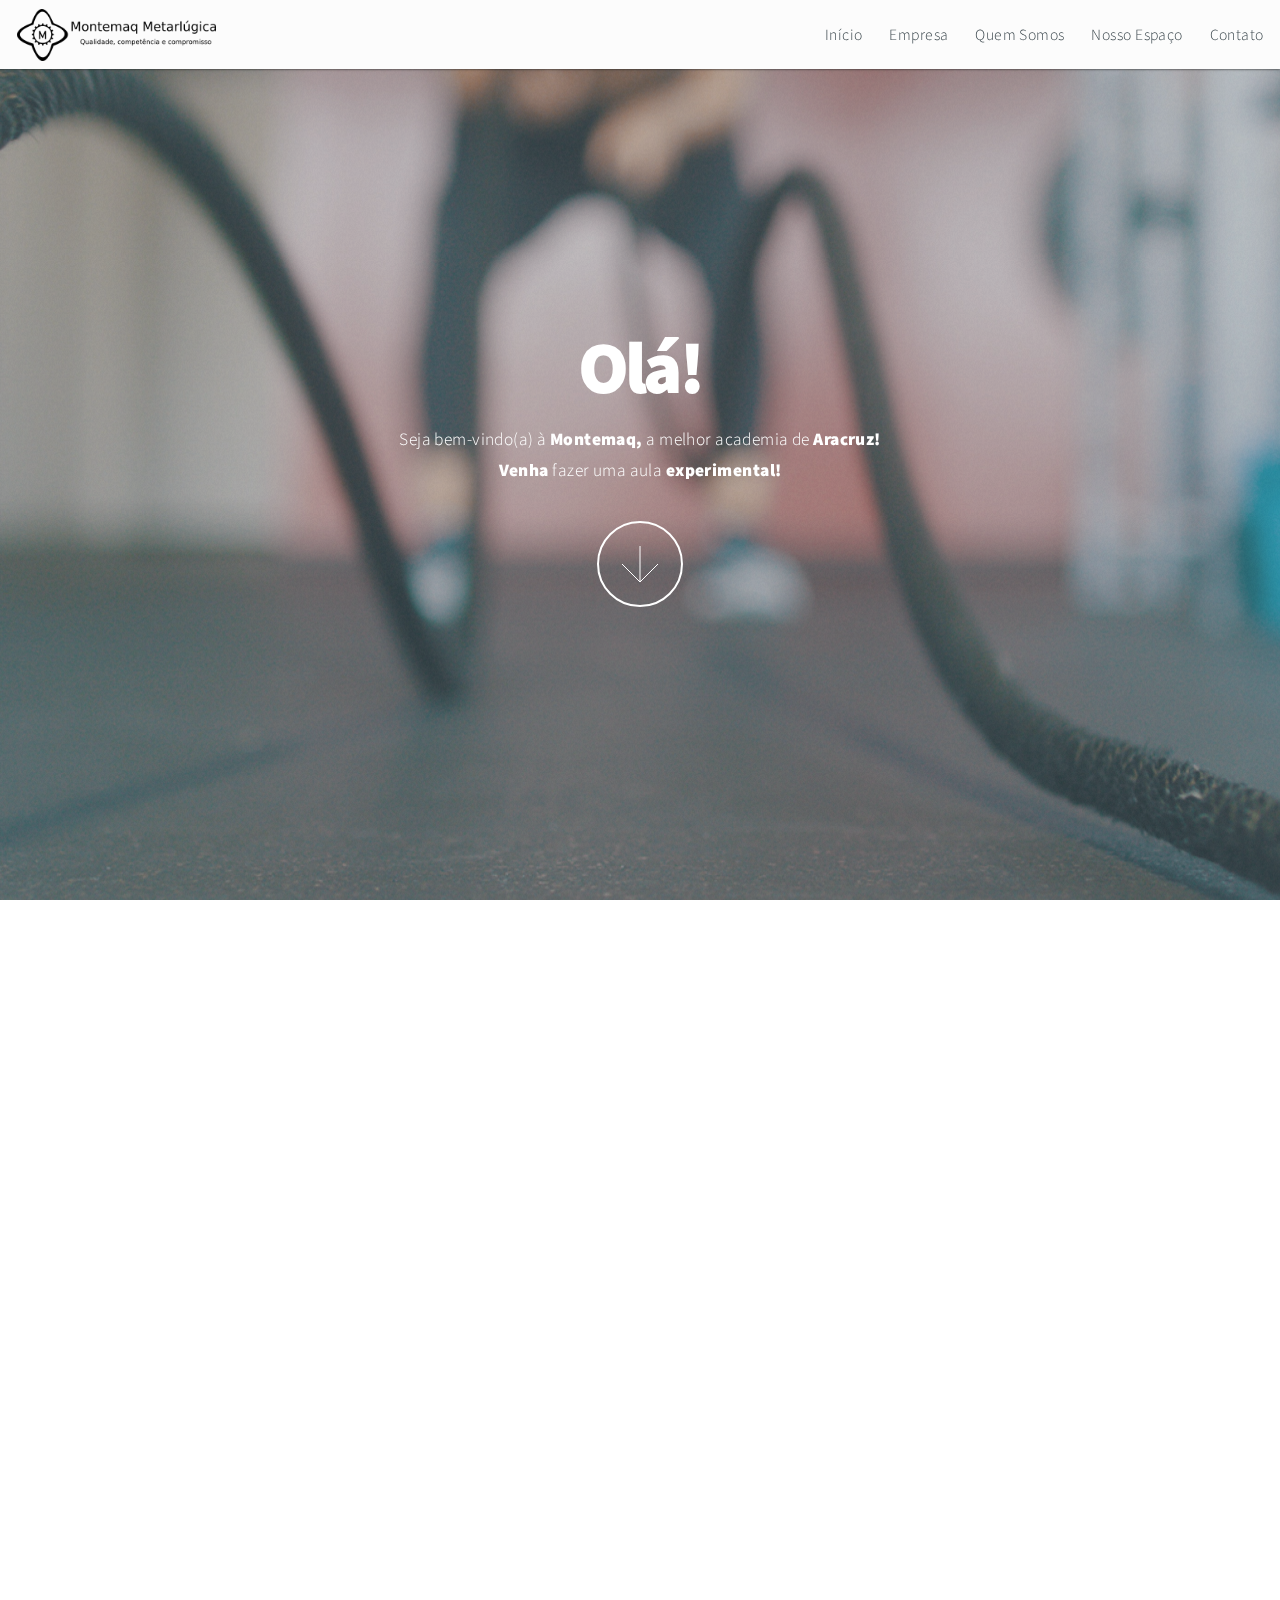
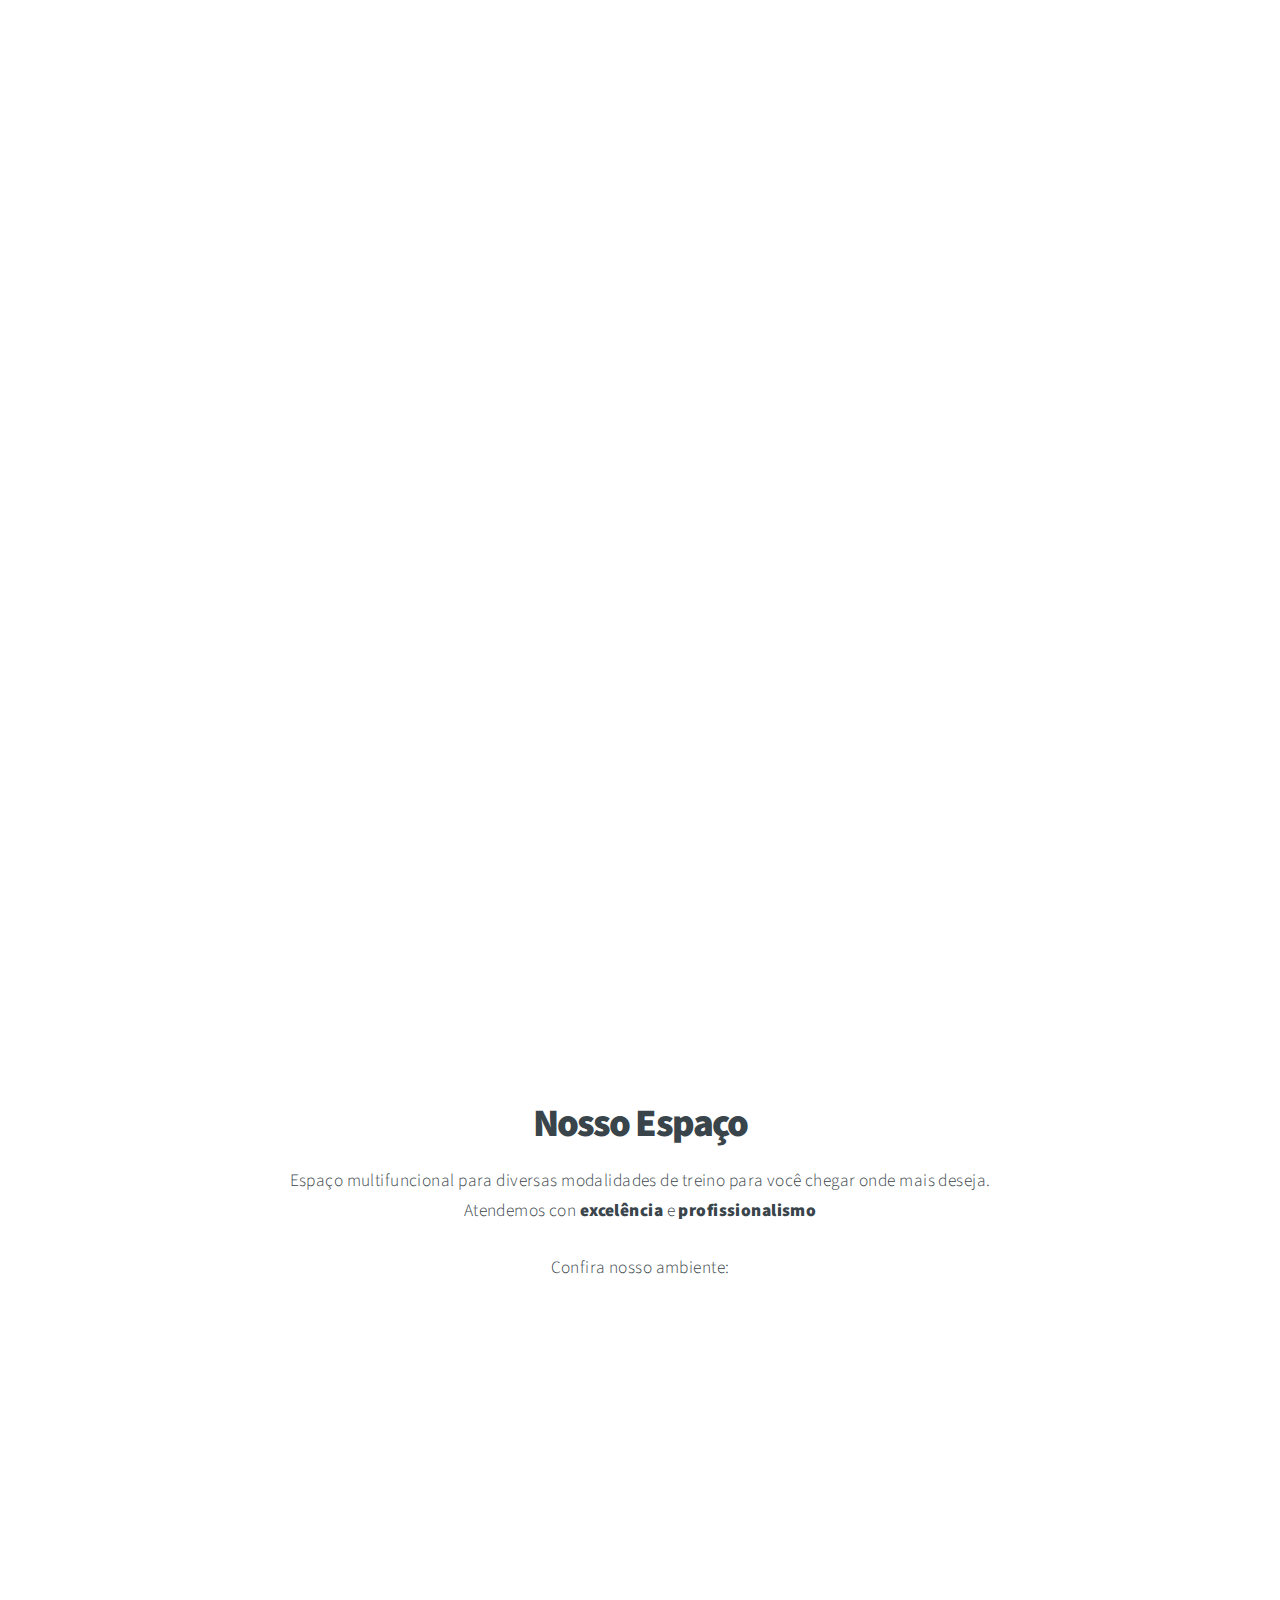
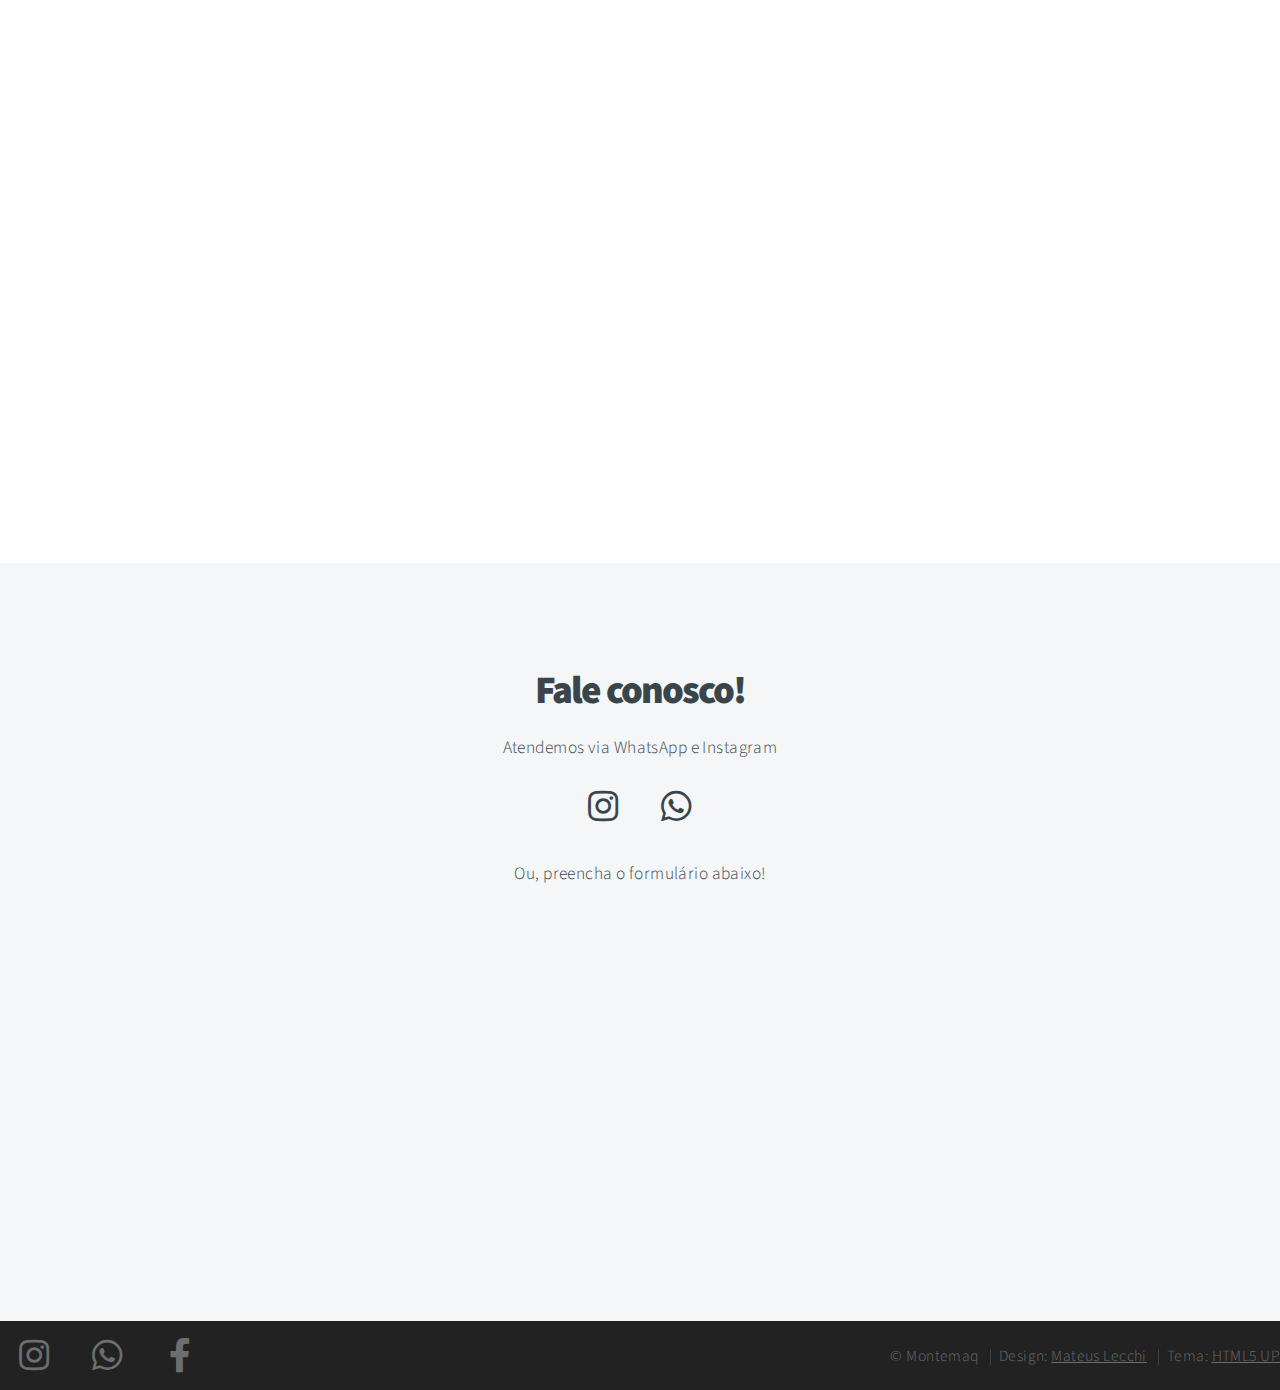
==== commit 18f424a0: "General Montemaq" ====
--- a/index.html
+++ b/index.html
@@ -23,7 +23,7 @@
 
 		<!-- Header -->
 			<header id="header">
-				<img src="images/logo.svg" alt="Logo Montemaq">
+				<img src="images/logo.png" alt="Logo Montemaq">
 				<nav>
 					<ul>
 						<li><a href="#inicio">Início</a></li>
@@ -53,7 +53,7 @@
 			<section id="empresa" class="main style2 right dark fullscreen">
 				<div class="content box style2">
 					<header>
-						<h2>Seja Vida Ativa!</h2>
+						<h2>Seja aaa Ativa!</h2>
 					</header>
 					<p>Ambiente agradável, profissionais qualificados, excelente estrutura, ta esperando o que? <strong>Vem treinar com a gente!</strong></p>
 				</div>
--- a/assets/css/main.css
+++ b/assets/css/main.css
@@ -600,7 +600,7 @@
 		-webkit-transition: color 0.2s ease-in-out;
 		-ms-transition: color 0.2s ease-in-out;
 		transition: color 0.2s ease-in-out;
-		color: #ff6600;
+		color: #39454b;
 	}
 
 	sub {
@@ -674,7 +674,7 @@
 		-webkit-transition: background-color 0.2s ease-in-out;
 		-ms-transition: background-color 0.2s ease-in-out;
 		transition: background-color 0.2s ease-in-out;
-		background-color: #ff6600;
+		background-color: #39454b;
 		border: 0;
 		border-radius: 3.5em;
 		color: #ffffff;
@@ -731,7 +731,7 @@
 		input[type="reset"]:hover,
 		.button:hover,
 		button:hover {
-			background-color: #ff6600bb;
+			background-color: #39454bbb;
 		}
 
 		input[type="button"]:active,
@@ -739,7 +739,7 @@
 		input[type="reset"]:active,
 		.button:active,
 		button:active {
-			background-color: #ff6600bb;
+			background-color: #39454bbb;
 		}
 
 		input[type="button"].style2,
@@ -1844,7 +1844,7 @@
 		left: 0;
 		top: 0;
 		width: 100%;
-		background: #222222;
+		background: #fcfcfc;
 		height: 4em;
 		line-height: 4em;
 		box-shadow: 0 0 0.15em 0 #222222;
@@ -1894,10 +1894,10 @@
 						line-height: 4em;
 						padding: 0 0.5em 0 0.5em;
 						outline: 0;
-						color: #fff;
+						color: #39454b;
 					}
 					#header nav ul li a:hover{
-						color:#ff6600
+						color:#000;
 					}
 
 		@media screen and (max-width: 736px) {
@@ -2219,7 +2219,7 @@
 		}
 
 			#footer a:hover {
-				color: #ff6600;
+				color: #39454b;
 			}
 
 		#footer ul.menu {
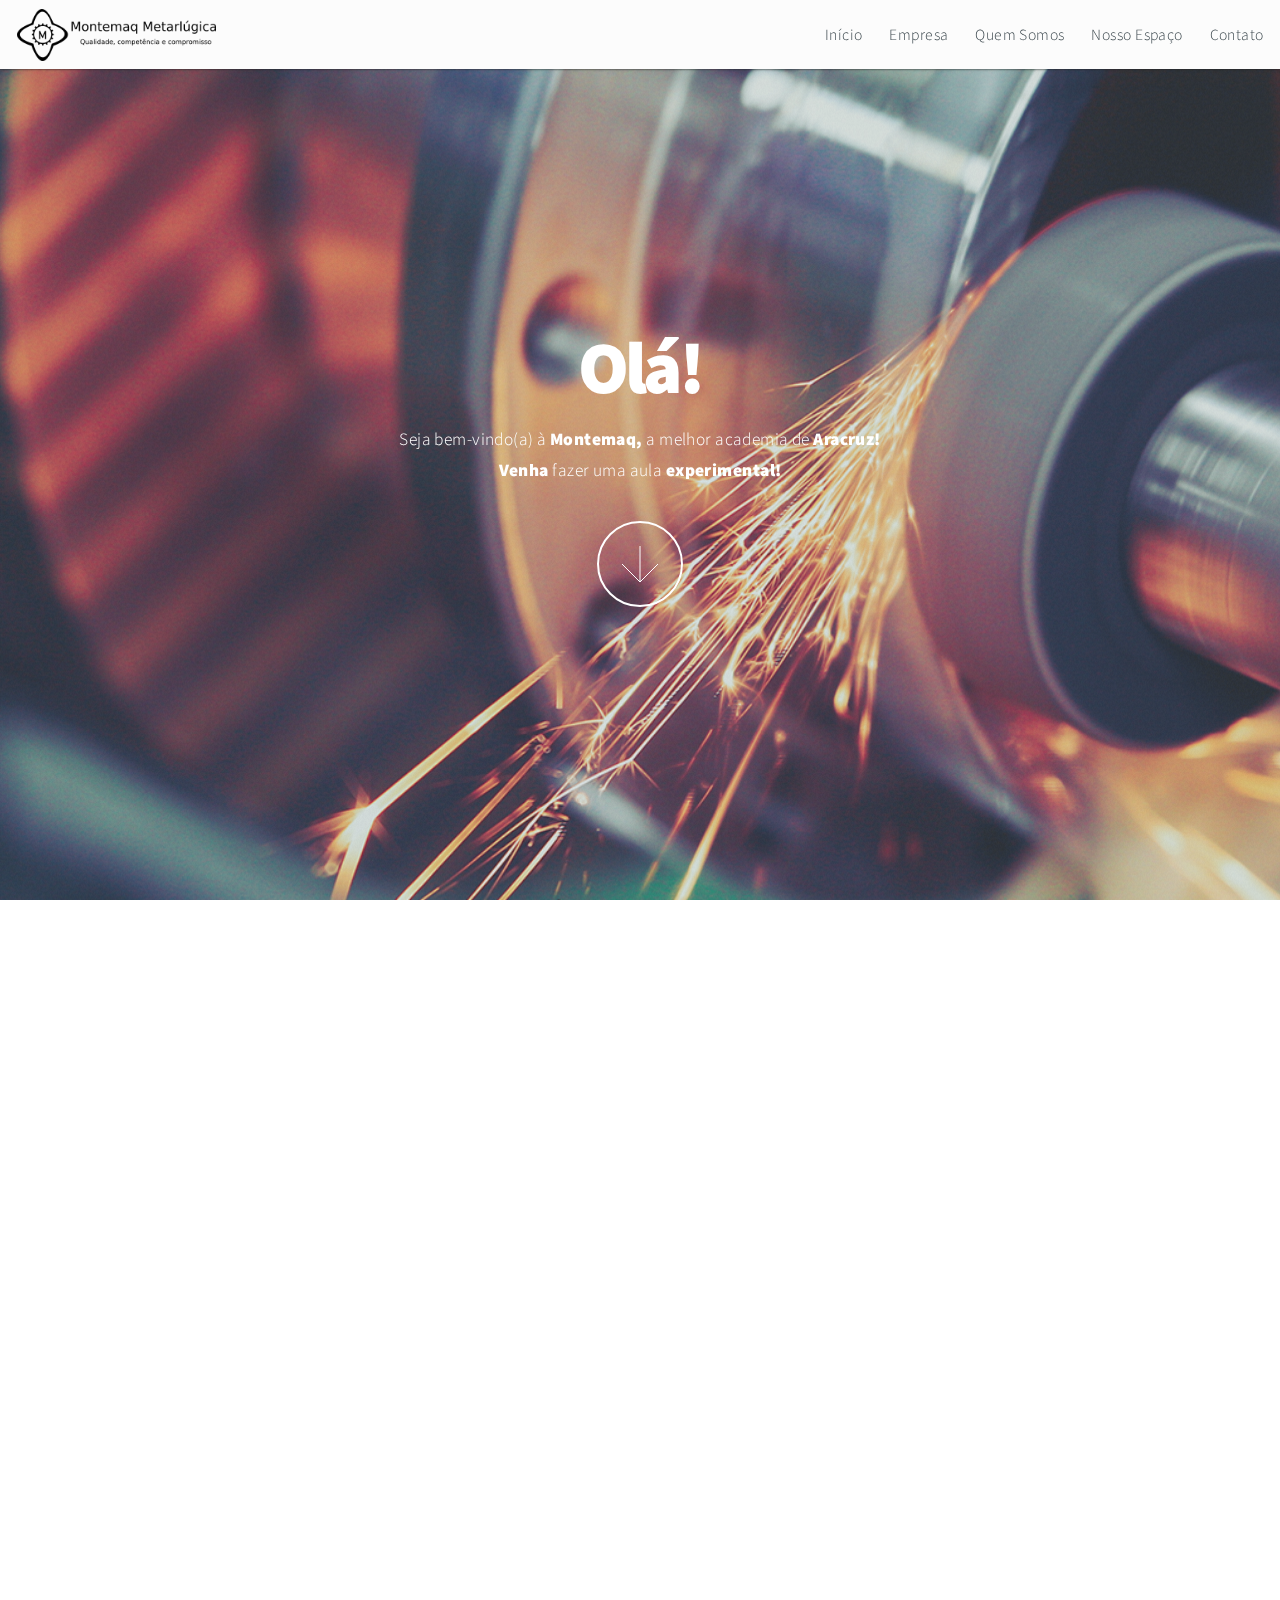
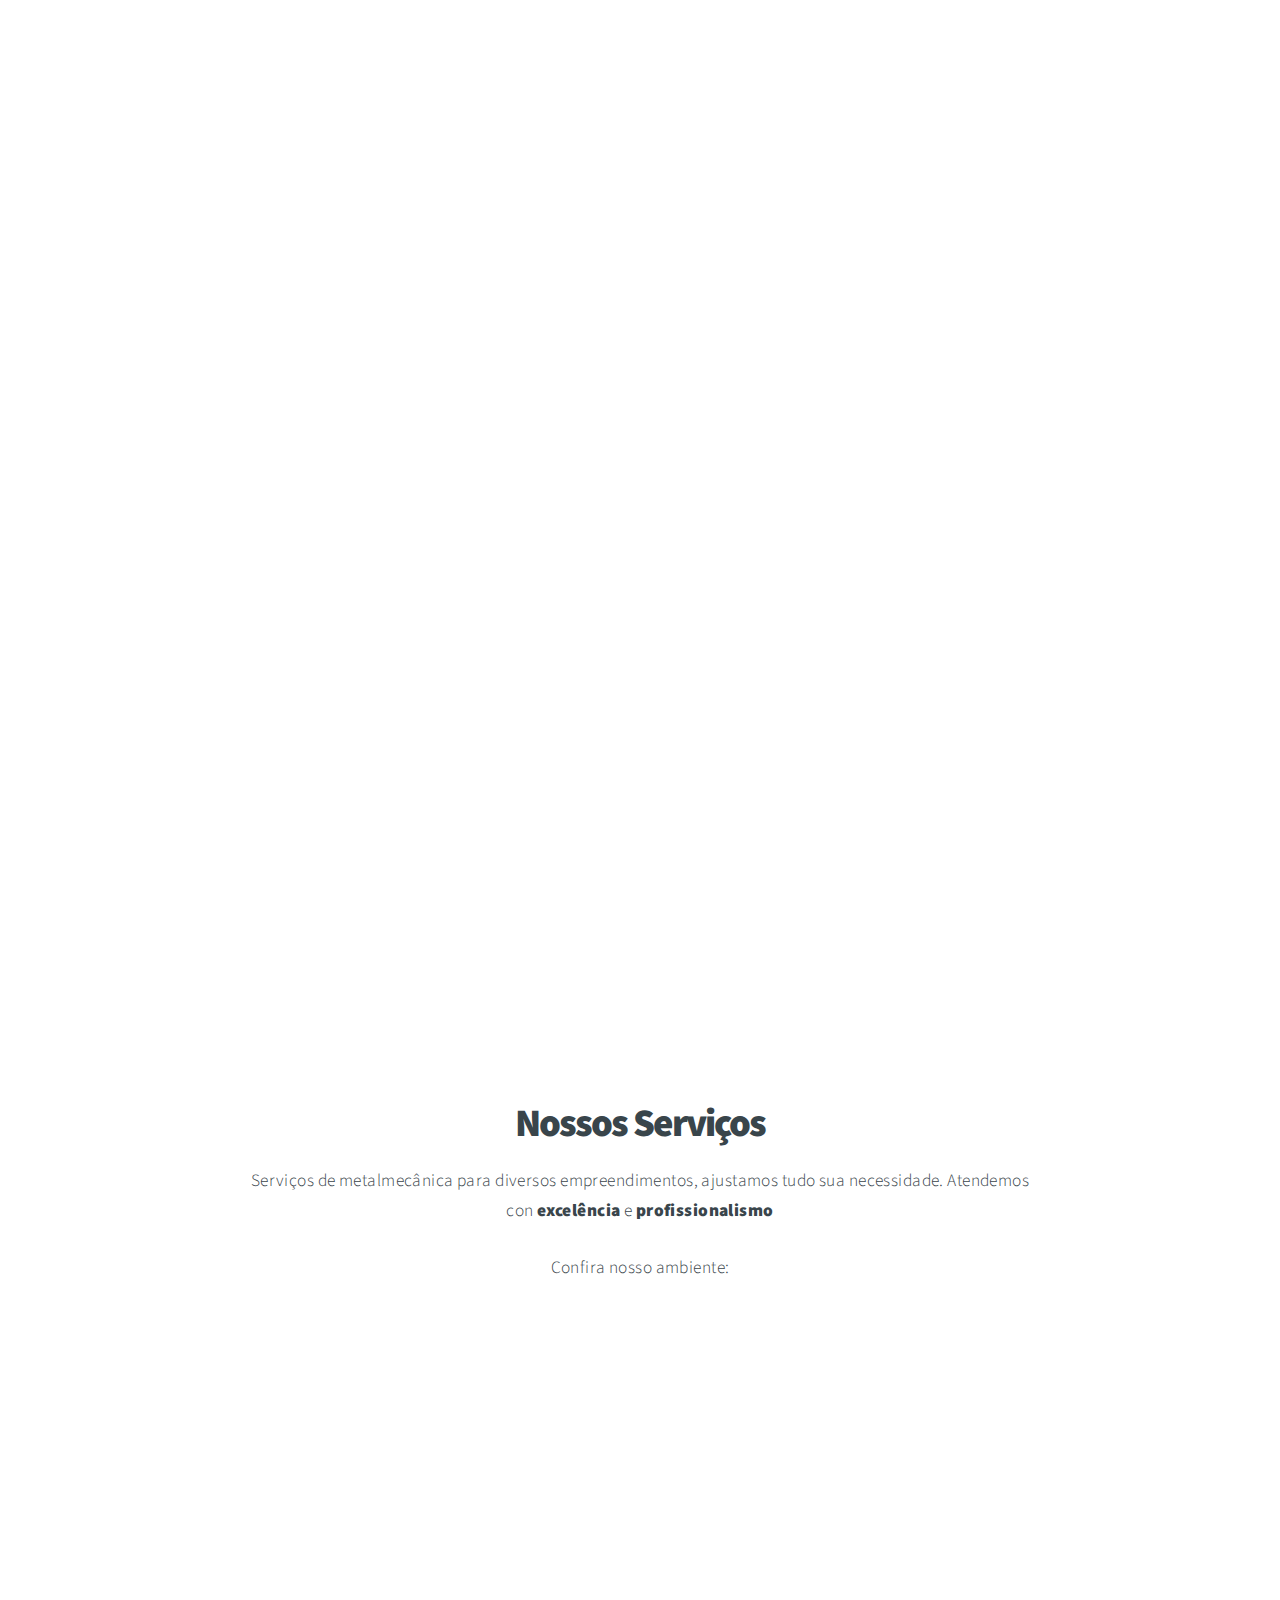
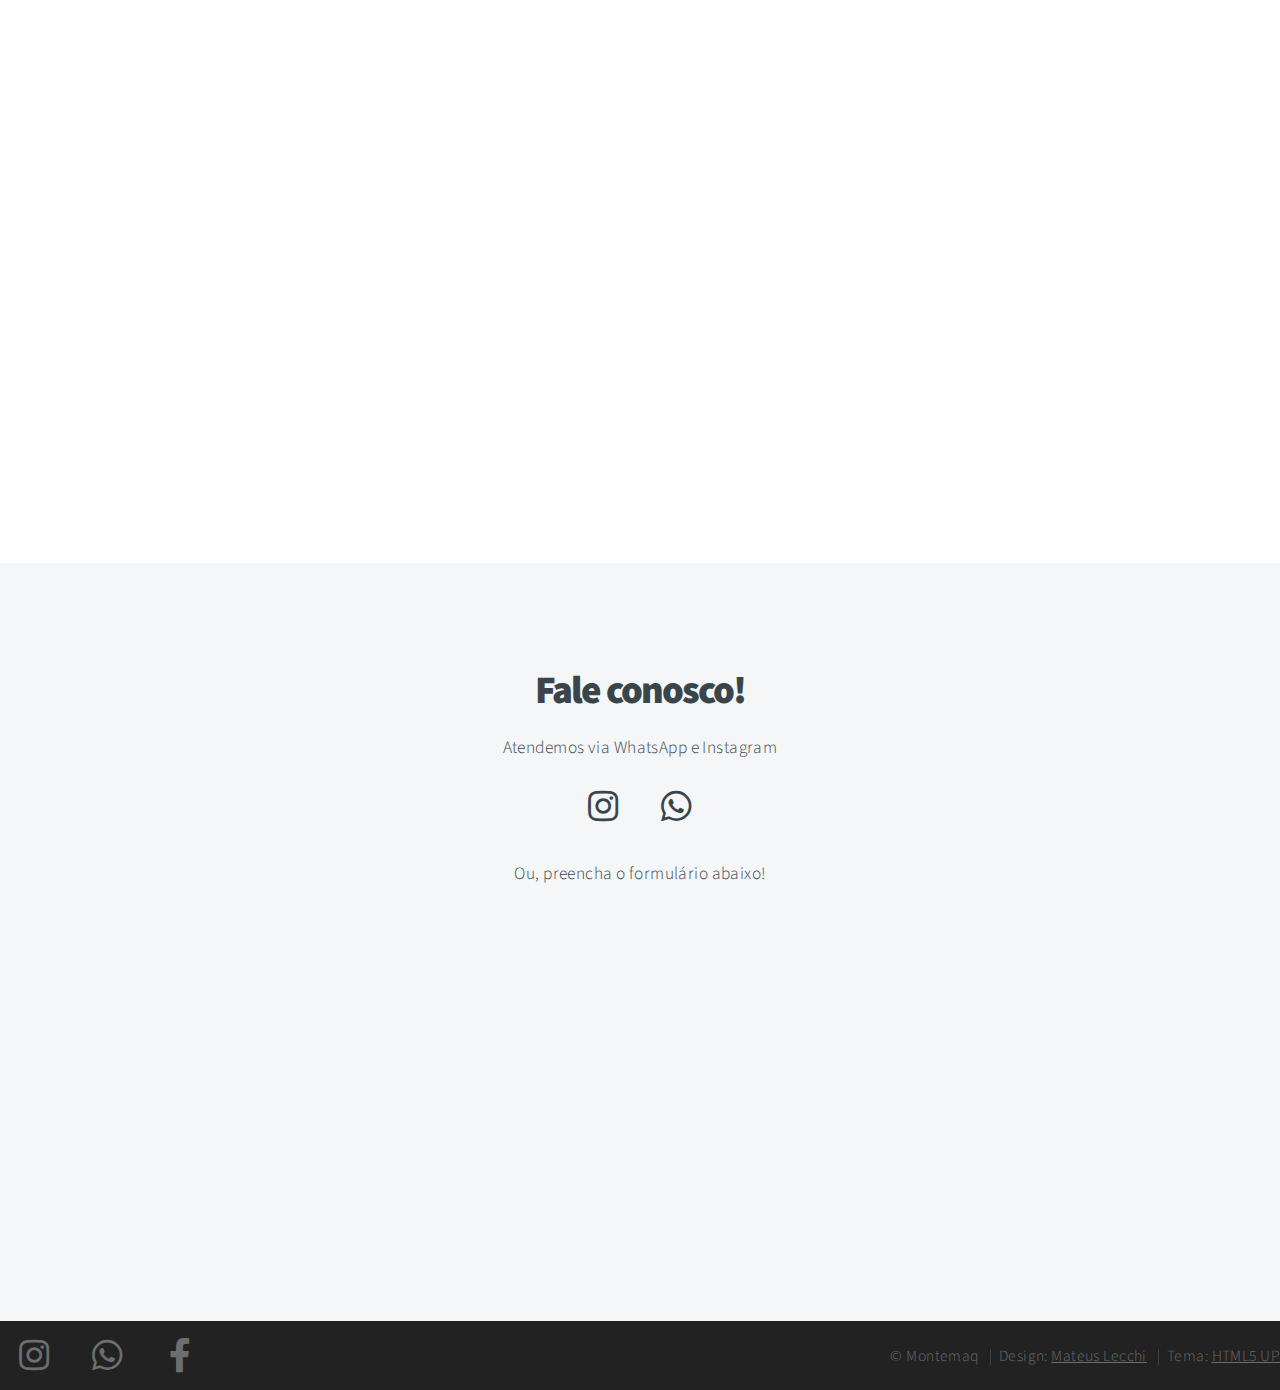
==== commit 0f3523da: "Finish" ====
--- a/index.html
+++ b/index.html
@@ -53,9 +53,9 @@
 			<section id="empresa" class="main style2 right dark fullscreen">
 				<div class="content box style2">
 					<header>
-						<h2>Seja aaa Ativa!</h2>
+						<h2>A Empresa!</h2>
 					</header>
-					<p>Ambiente agradável, profissionais qualificados, excelente estrutura, ta esperando o que? <strong>Vem treinar com a gente!</strong></p>
+					<p>A Montemaq iniciou as atividades no ramo de <strong>caldeiraria leve e pesada</strong> em uma área de aproximadamente 800m². Hoje está com nova sede em uma área de 2000 m².</p>
 				</div>
 				<a href="#quemsomos" class="button style2 down anchored">Next</a>
 			</section>
@@ -66,7 +66,7 @@
 					<header>
 						<h2>Quem Somos</h2>
 					</header>
-					<p>Fundada em 2015 a Vida Ativa tem como objetivo atisfazer as necessidades de nossos clientes em relação à saúde física, estética e ao bem estar geral, com atividades físicas planejadas com muito criterio. Para isso procuramos reunir o melhor de nossas capacidades e do conhecimento científico disponível na concepção e desenvolvimento destas atividades, sempre na busca da melhor eficácia e qualidade na prestação desde serviço, num ambiente favorável, descontraído e prazeroso.</p>
+					<p>A Montemaq Metalúrgica iniciou as atividades, no ramo de calderaria leve e pesada em uma área de aproximadamente 800 m². Hoje está com nova sede em uma área de 1800 m² para atividades de oficina e outra de 200 m² para atividades administrativas</p>
 				</div>
 				<a href="#nossoespaco" class="button style2 down anchored">Next</a>
 			</section>
@@ -75,8 +75,8 @@
 			<section id="nossoespaco" class="main style3 primary">
 				<div class="content">
 					<header>
-						<h2>Nosso Espaço</h2>
-						<p>Espaço multifuncional para diversas modalidades de treino para você chegar onde mais deseja. Atendemos con <strong>excelência</strong> e <strong>profissionalismo</strong></p>
+						<h2>Nossos Serviços</h2>
+						<p>Serviços de metalmecânica para diversos empreendimentos, ajustamos tudo sua necessidade. Atendemos con <strong>excelência</strong> e <strong>profissionalismo</strong></p>
 						<p>Confira nosso ambiente:</p>
 					</header>
 
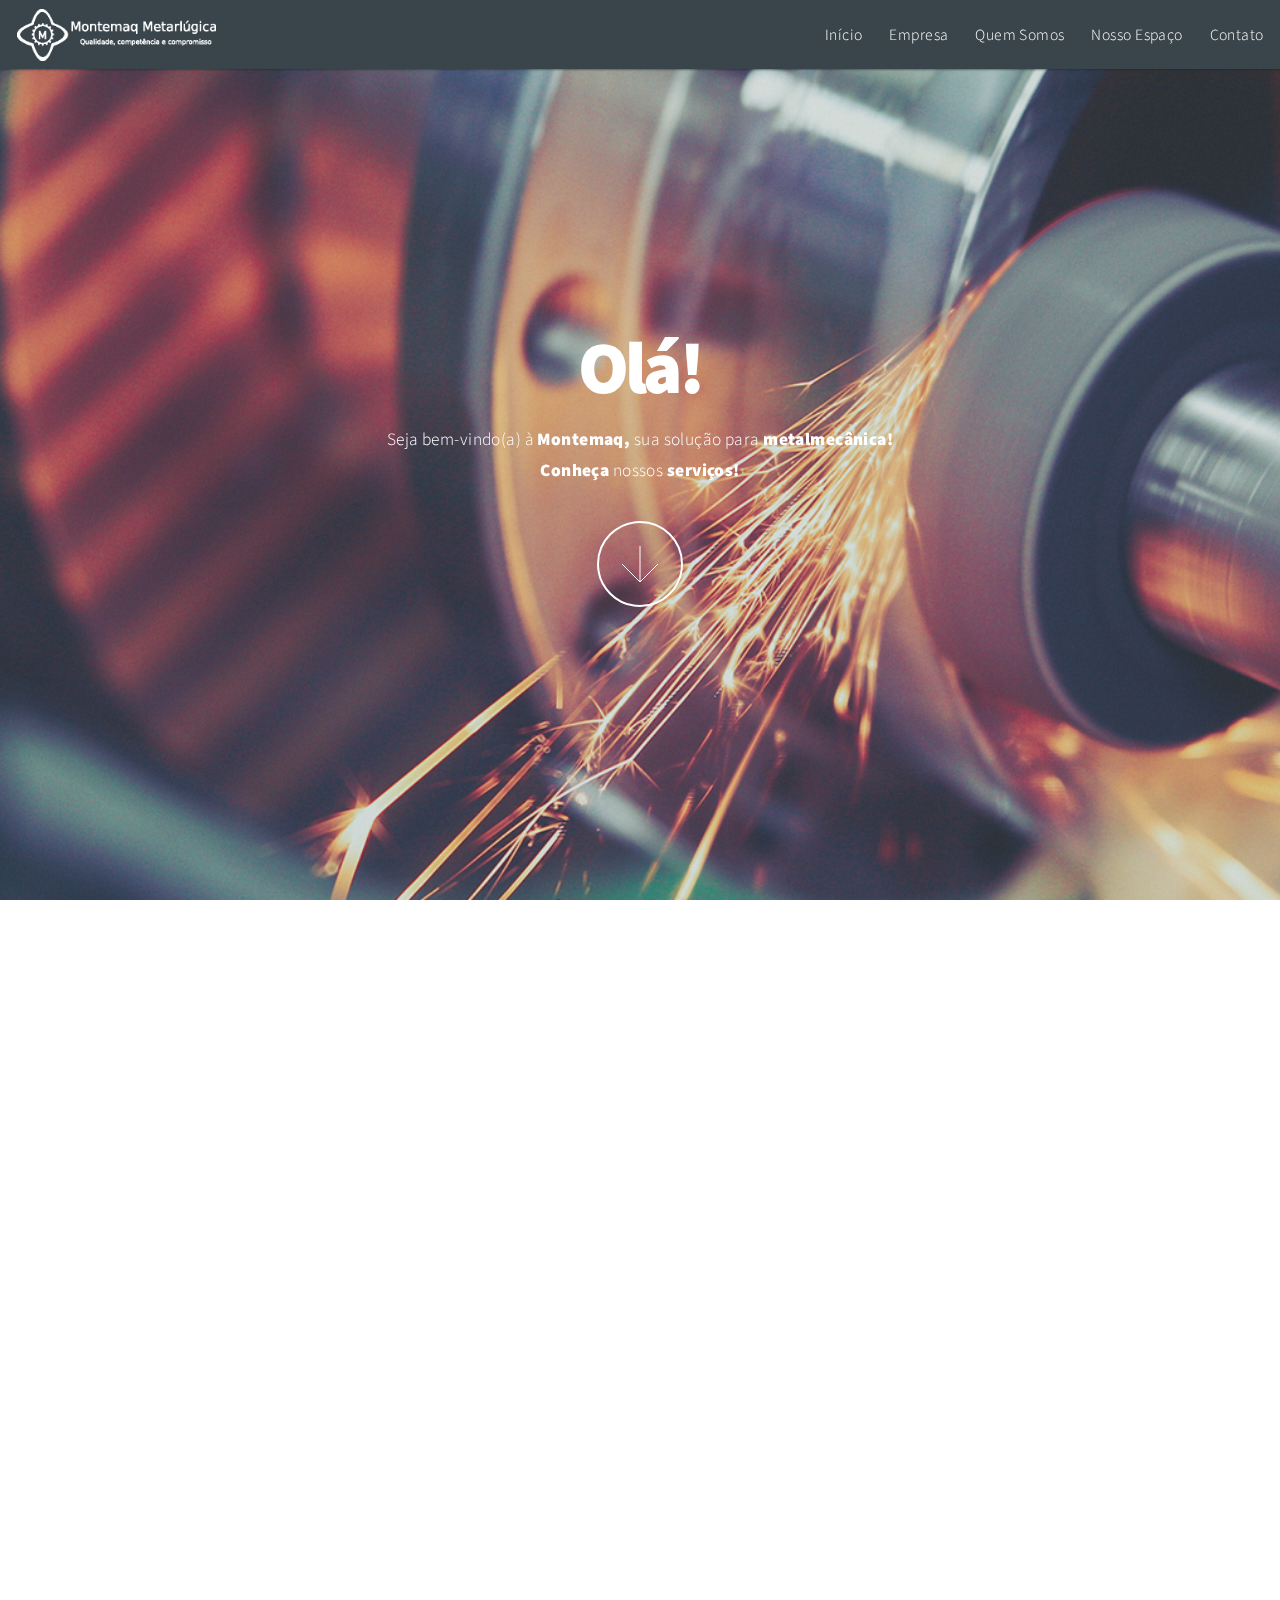
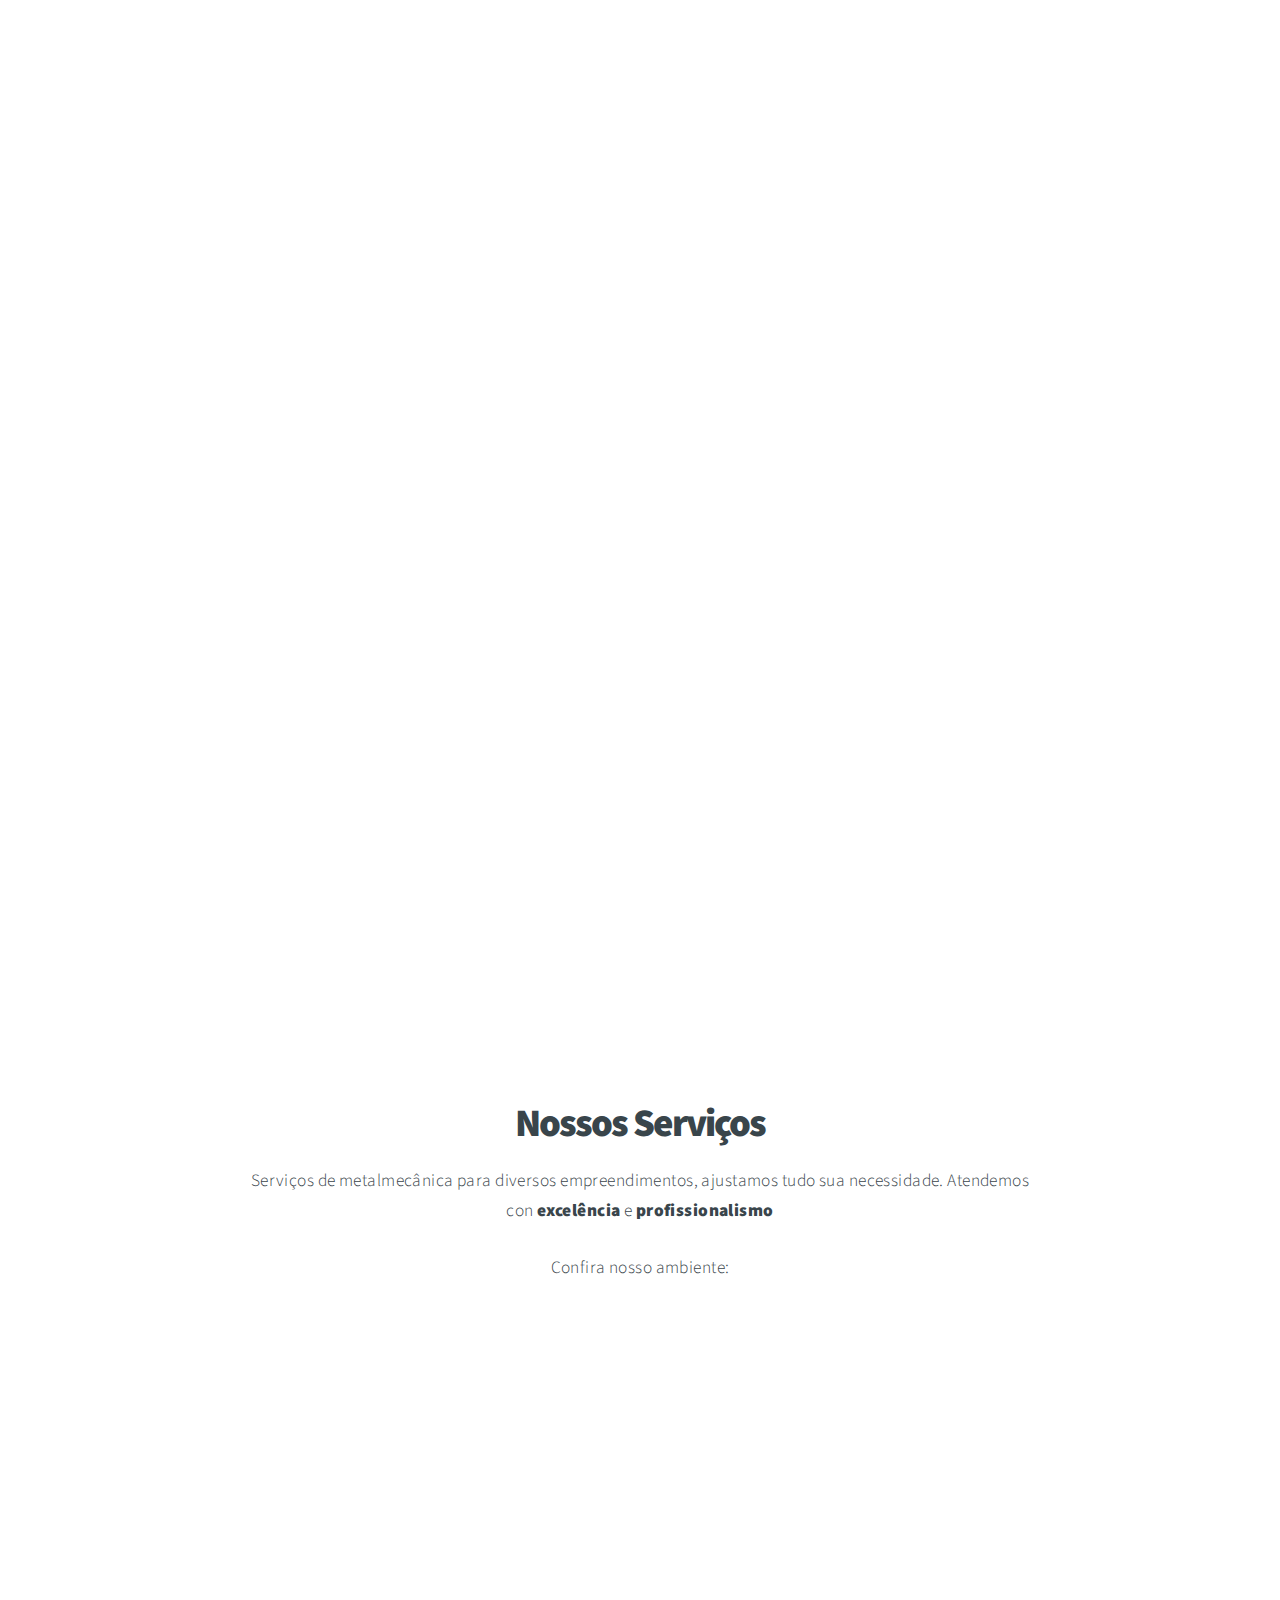
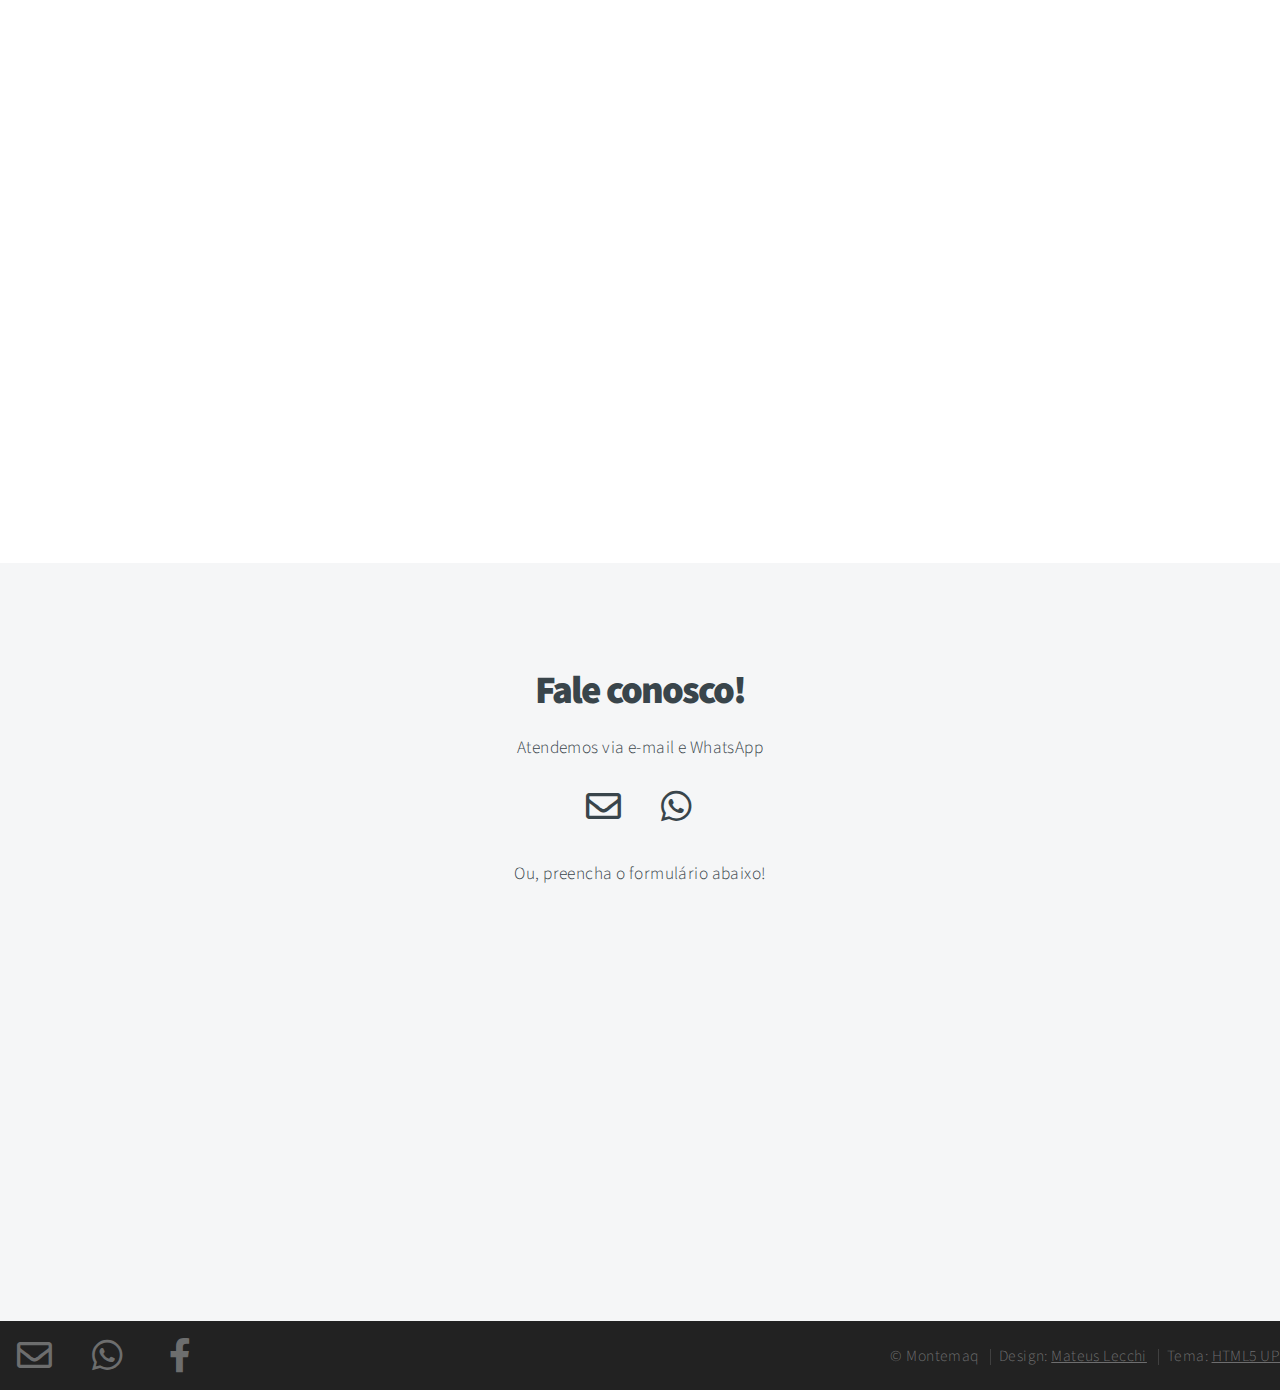
==== commit 523d8b86: "General Changes" ====
--- a/index.html
+++ b/index.html
@@ -41,10 +41,10 @@
 					<header>
 						<h2>Olá!</h2>
 					</header>
-					<p>Seja bem-vindo(a) à <strong>Montemaq,</strong> a melhor academia de <strong>Aracruz!</strong><br />
-					<strong>Venha</strong> fazer uma aula <strong>experimental!</strong></p>
+					<p>Seja bem-vindo(a) à <strong>Montemaq,</strong> sua solução para <strong>metalmecânica!</strong><br />
+					<strong>Conheça</strong> nossos <strong>serviços!</strong></p>
 					<footer>
-						<a href="#empresa" class="button style2 down">More</a>
+						<a href="#empresa" class="button style2 down">Mais</a>
 					</footer>
 				</div>
 			</section>
@@ -55,7 +55,7 @@
 					<header>
 						<h2>A Empresa!</h2>
 					</header>
-					<p>A Montemaq iniciou as atividades no ramo de <strong>caldeiraria leve e pesada</strong> em uma área de aproximadamente 800m². Hoje está com nova sede em uma área de 2000 m².</p>
+					<p>A Montemaq Metalúrgica iniciou as atividades, no ramo de calderaria <strong>leve e pesada</strong> em uma área de aproximadamente 800 m². Hoje está com nova sede em uma área de 1800 m² para atividades de oficina e outra de 200 m² para atividades administrativas</p>
 				</div>
 				<a href="#quemsomos" class="button style2 down anchored">Next</a>
 			</section>
@@ -64,9 +64,9 @@
 			<section id="quemsomos" class="main style2 left dark fullscreen">
 				<div class="content box style2">
 					<header>
-						<h2>Quem Somos</h2>
+						<h2>Quem somos</h2>
 					</header>
-					<p>A Montemaq Metalúrgica iniciou as atividades, no ramo de calderaria leve e pesada em uma área de aproximadamente 800 m². Hoje está com nova sede em uma área de 1800 m² para atividades de oficina e outra de 200 m² para atividades administrativas</p>
+					<p>Fundanda por dois irmãos empreendedores, resolveram iniciar a Montemaq...</p>
 				</div>
 				<a href="#nossoespaco" class="button style2 down anchored">Next</a>
 			</section>
@@ -110,9 +110,9 @@
 				<div class="content">
 					<header>
 						<h2>Fale conosco!</h2>
-						<p>Atendemos via WhatsApp e Instagram</p>
+						<p>Atendemos via e-mail e WhatsApp</p>
 						<ul class="icons">
-							<li><a href="#" class="icon brands fa-instagram fa-2x" aria-label="Instagram"><span class="label">Instagram</span></a></li>
+							<li><a href="#" class="icon far fa-envelope fa-2x" aria-label="e-mail"><span class="label">Instagram</span></a></li>
 							<li><a href="#" class="icon brands fa-whatsapp fa-2x" aria-label="WhatsApp"><span class="label">WhatsApp</span></a></li>
 						</ul>
 						<p>Ou, preencha o formulário abaixo!</p>
@@ -137,7 +137,7 @@
 
 				<!-- Icons -->
 					<ul class="icons">
-						<li><a href="#" class="icon brands fa-instagram fa-2x" aria-label="Instagram"><span class="label">Instagram</span></a></li>
+						<li><a href="#" class="icon far fa-envelope fa-2x" aria-label="e-mail"><span class="label">e-mail</span></a></li>
 						<li><a href="#" class="icon brands fa-whatsapp fa-2x" aria-label="WhatsApp"><span class="label">WhatsApp</span></a></li>
 						<li><a href="#" class="icon brands fa-facebook-f fa-2x" aria-label="Facebook"><span class="label">Facebook</span></a></li>
 					</ul>
--- a/assets/css/main.css
+++ b/assets/css/main.css
@@ -870,12 +870,12 @@
 		-webkit-transition: border-color 0.2s ease-in-out, color 0.2s ease-in-out;
 		-ms-transition: border-color 0.2s ease-in-out, color 0.2s ease-in-out;
 		transition: border-color 0.2s ease-in-out, color 0.2s ease-in-out;
-		color: #39454b;
+		color: #b1b1b1;
 		display: block;
 		width: 100%;
 		padding: 0.65em 0.75em;
 		background: none;
-		border: solid 2px #e5e6e7;
+		border: solid 2px #b1b1b1;
 		color: inherit;
 		border-radius: 0.5em;
 		outline: none;
@@ -1844,7 +1844,7 @@
 		left: 0;
 		top: 0;
 		width: 100%;
-		background: #fcfcfc;
+		background: #39454b;
 		height: 4em;
 		line-height: 4em;
 		box-shadow: 0 0 0.15em 0 #222222;
@@ -1894,10 +1894,10 @@
 						line-height: 4em;
 						padding: 0 0.5em 0 0.5em;
 						outline: 0;
-						color: #39454b;
+						color: #fff;
 					}
 					#header nav ul li a:hover{
-						color:#000;
+						color:#b3b3b3;
 					}
 
 		@media screen and (max-width: 736px) {
